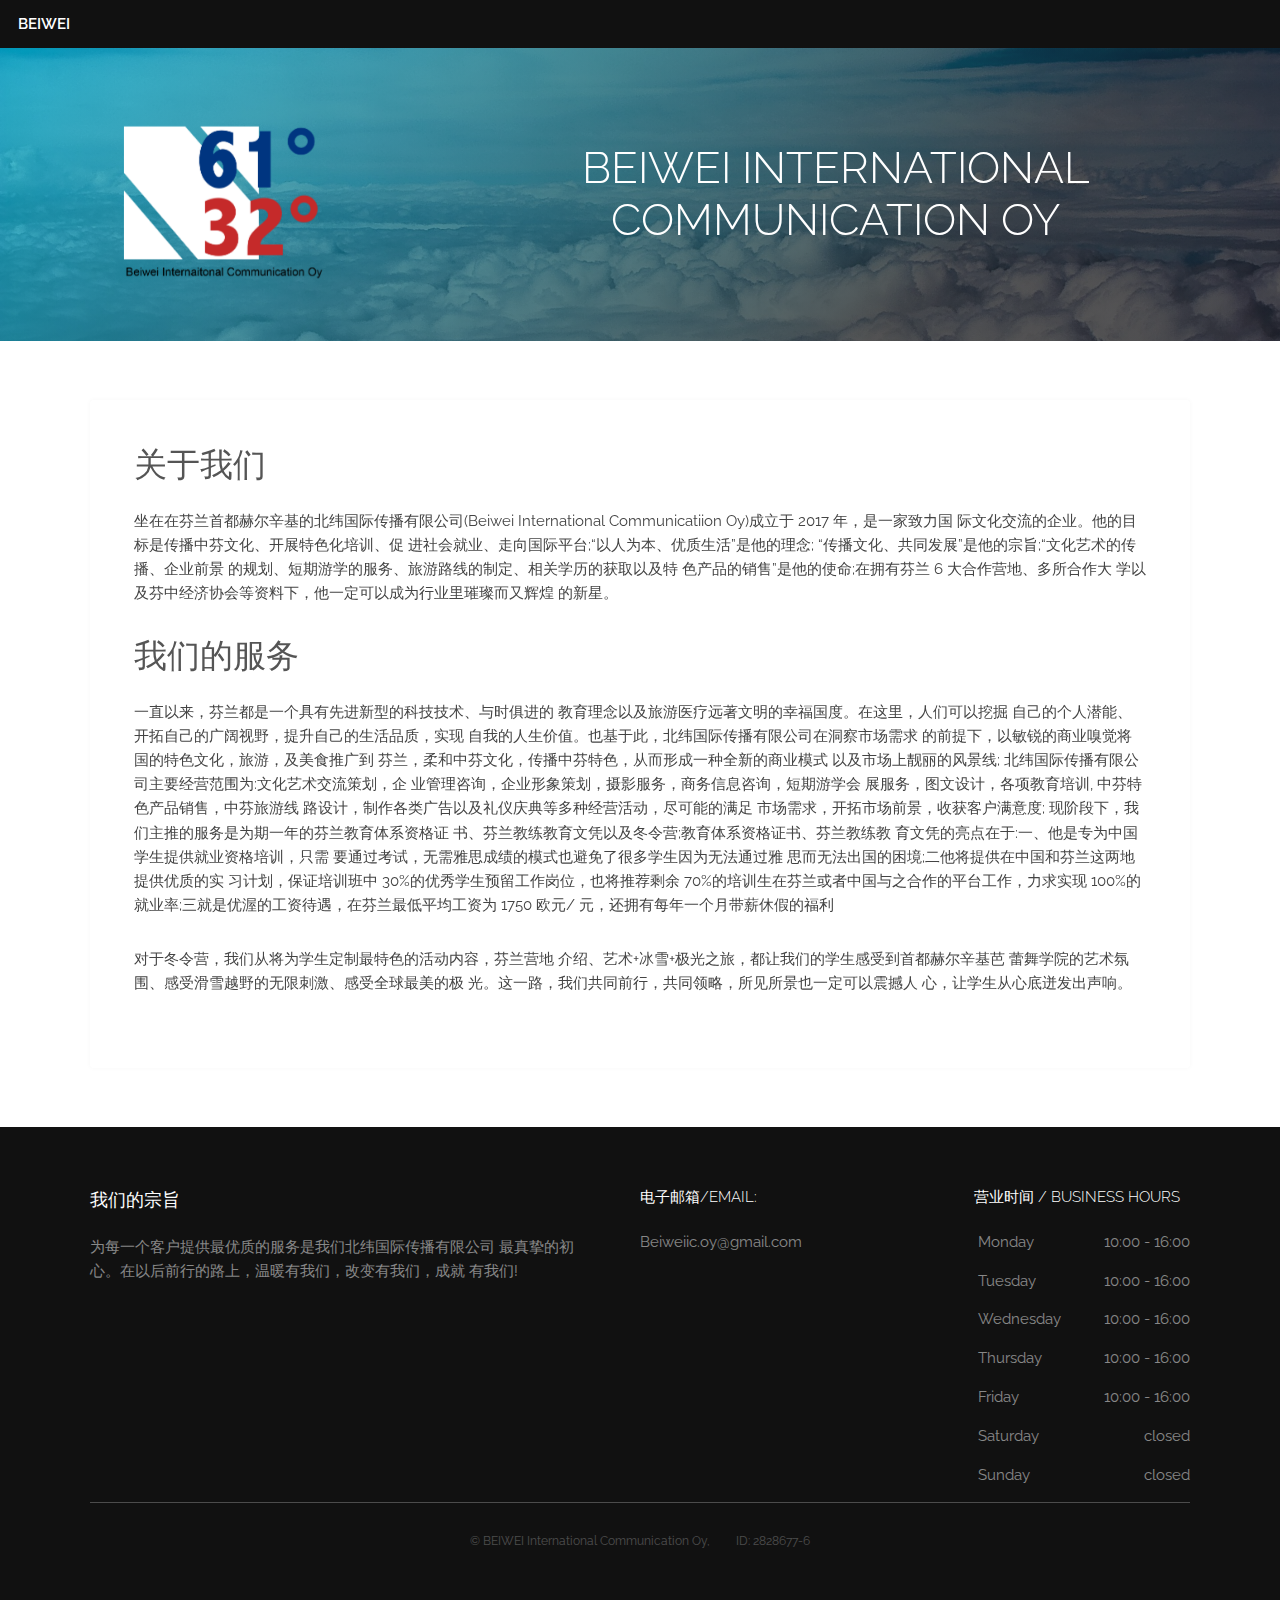
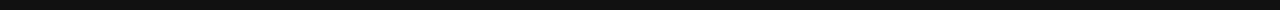
==== index.html @ da02346a "removing trash 2" ====
<!DOCTYPE HTML>
<html>

<head>
	
	<title>BEIWEI</title>
	<meta charset="utf-8" />
	<meta name="viewport" content="width=device-width, initial-scale=1, user-scalable=no" />
	<meta name="description" content="" />
	<meta name="keywords" content="" />
	<link rel="stylesheet" href="assets/css/main.css" />
	<link rel="icon" href="images/logo.ico">
</head>

<body class="is-preload">

	<!-- Header -->
	<header id="header">
		<a class="logo" href="index.html">BEIWEI<nav>
				<!--<a href="#menu">Menu</a>					IF YOU EVER NEED A MENU JUST UNCOMMENT THIS LINE		-->
			</nav>
	</header>

	<!-- Nav -->
	<nav id="menu">
		<ul class="links">
			<li><a href="index.html">Home</a></li>
		</ul>
	</nav>

	<!-- Heading -->
	<div id="heading">
		<img id ="logo" src="images/logo.png" alt="">
		<h1>BEIWEI International Communication Oy</h1>
	</div>

	<!-- Main -->
	<section id="main" class="wrapper">
		<div class="inner">
			<div class="content">
				<header>
					<h2>关于我们</h2>
				</header>
				<p>坐在在芬兰首都赫尔辛基的北纬国际传播有限公司(Beiwei International Communicatiion Oy)成立于 2017 年，是一家致力国
					际文化交流的企业。他的目标是传播中芬文化、开展特色化培训、促 进社会就业、走向国际平台;“以人为本、优质生活”是他的理念; “传播文化、共同发展”是他的宗旨;“文化艺术的传播、企业前景
					的规划、短期游学的服务、旅游路线的制定、相关学历的获取以及特 色产品的销售”是他的使命;在拥有芬兰 6 大合作营地、多所合作大 学以及芬中经济协会等资料下，他一定可以成为行业里璀璨而又辉煌 的新星。
				</p>
				<header>
					<h2>我们的服务</h2>
				</header>
				<p>一直以来，芬兰都是一个具有先进新型的科技技术、与时俱进的 教育理念以及旅游医疗远著文明的幸福国度。在这里，人们可以挖掘 自己的个人潜能、开拓自己的广阔视野，提升自己的生活品质，实现
					自我的人生价值。也基于此，北纬国际传播有限公司在洞察市场需求 的前提下，以敏锐的商业嗅觉将国的特色文化，旅游，及美食推广到 芬兰，柔和中芬文化，传播中芬特色，从而形成一种全新的商业模式
					以及市场上靓丽的风景线;
					北纬国际传播有限公司主要经营范围为:文化艺术交流策划，企 业管理咨询，企业形象策划，摄影服务，商务信息咨询，短期游学会 展服务，图文设计，各项教育培训, 中芬特色产品销售，中芬旅游线
					路设计，制作各类广告以及礼仪庆典等多种经营活动，尽可能的满足 市场需求，开拓市场前景，收获客户满意度; 现阶段下，我们主推的服务是为期一年的芬兰教育体系资格证
					书、芬兰教练教育文凭以及冬令营;教育体系资格证书、芬兰教练教 育文凭的亮点在于:一、他是专为中国学生提供就业资格培训，只需 要通过考试，无需雅思成绩的模式也避免了很多学生因为无法通过雅
					思而无法出国的困境;二他将提供在中国和芬兰这两地提供优质的实 习计划，保证培训班中 30%的优秀学生预留工作岗位，也将推荐剩余 70%的培训生在芬兰或者中国与之合作的平台工作，力求实现 100%的
					就业率;三就是优渥的工资待遇，在芬兰最低平均工资为 1750 欧元/ 元，还拥有每年一个月带薪休假的福利</p>
				<p>对于冬令营，我们从将为学生定制最特色的活动内容，芬兰营地 介绍、艺术+冰雪+极光之旅，都让我们的学生感受到首都赫尔辛基芭 蕾舞学院的艺术氛围、感受滑雪越野的无限刺激、感受全球最美的极
					光。这一路，我们共同前行，共同领略，所见所景也一定可以震撼人 心，让学生从心底迸发出声响。</p>
			</div>
		</div>
	</section>

	<!-- Footer -->
	<footer id="footer">
		<div class="inner">
			<div class="content">
				<section>
					<h3>我们的宗旨</h3>
					<p>为每一个客户提供最优质的服务是我们北纬国际传播有限公司 最真挚的初心。在以后前行的路上，温暖有我们，改变有我们，成就 有我们!</p>
				</section>
				<section>
					<h4>电子邮箱/Email:</h4>
					<ul class="alt">
						<li><a href="mailto:Beiweiic.oy@gmail.com">Beiweiic.oy@gmail.com</a></li>
					</ul>
				</section>
				<section>
					<h4>营业时间 / Business hours</h4>
					<ul class="plain oh">
						<li><p class="oh">Monday  <span class="spannerino">10:00 - 16:00</span></p></li>
						<li><p class="oh">Tuesday <span class="spannerino">10:00 - 16:00</span></p></li>
						<li><p class="oh">Wednesday  <span class="spannerino">10:00 - 16:00</span></p></li>
						<li><p class="oh">Thursday  <span class="spannerino">10:00 - 16:00</span></p></li>
						<li><p class="oh">Friday  <span class="spannerino">10:00 - 16:00</span></p></li>
						<li><p class="oh">Saturday  <span class="spannerino">closed</span></p></li>
						<li><p class="oh">Sunday <span class="spannerino">closed</span></p></li>
					</ul>
				</section>
			</div>
			<div class="copyright">
				&copy; BEIWEI International Communication Oy, <span id="firm_id">ID: <a target="blank" href="https://tietopalvelu.ytj.fi/yritystiedot.aspx?yavain=2680077&tarkiste=06270AD4D674F9BA384127BEFBB8C7D7F8C81015">2828677-6</a></span>
			</div>
		</div>
	</footer>

	<!-- Scripts -->
	<script src="assets/js/jquery.min.js"></script>
	<script src="assets/js/browser.min.js"></script>
	<script src="assets/js/breakpoints.min.js"></script>
	<script src="assets/js/util.js"></script>
	<script src="assets/js/main.js"></script>

</body>

</html>
---- assets/css/main.css ----
@import url(font-awesome.min.css);
@import url("https://fonts.googleapis.com/css?family=Raleway:200,300,400,500,600");

/* Basic */
@-ms-viewport {
  width: device-width;
}

body {
  -ms-overflow-style: scrollbar;
}

@media screen and (max-width: 480px) {

  html,
  body {
    min-width: 320px;
  }
}

html {
  box-sizing: border-box;
}

*,
*:before,
*:after {
  box-sizing: inherit;
}

body {
  background: #ffffff;
}

body.is-preload *,
body.is-preload *:before,
body.is-preload *:after {
  -moz-animation: none !important;
  -webkit-animation: none !important;
  -ms-animation: none !important;
  animation: none !important;
  -moz-transition: none !important;
  -webkit-transition: none !important;
  -ms-transition: none !important;
  transition: none !important;
}

html,
body,
div,
span,
applet,
object,
iframe,
h1,
h2,
h3,
h4,
h5,
h6,
p,
blockquote,
pre,
a,
abbr,
acronym,
address,
big,
cite,
code,
del,
dfn,
em,
img,
ins,
kbd,
q,
s,
samp,
small,
strike,
strong,
sub,
sup,
tt,
var,
b,
u,
i,
center,
dl,
dt,
dd,
ol,
ul,
li,
fieldset,
form,
label,
legend,
table,
caption,
tbody,
tfoot,
thead,
tr,
th,
td,
article,
aside,
canvas,
details,
embed,
figure,
figcaption,
footer,
header,
hgroup,
menu,
nav,
output,
ruby,
section,
summary,
time,
mark,
audio,
video {
  margin: 0;
  padding: 0;
  border: 0;
  font-size: 100%;
  font: inherit;
  vertical-align: baseline;
}

article,
aside,
details,
figcaption,
figure,
footer,
header,
hgroup,
menu,
nav,
section {
  display: block;
}

body {
  line-height: 1;
}

ol,
ul {
  list-style: none;
}

blockquote,
q {
  quotes: none;
}

blockquote:before,
blockquote:after,
q:before,
q:after {
  content: '';
  content: none;
}

table {
  border-collapse: collapse;
  border-spacing: 0;
}

body {
  -webkit-text-size-adjust: none;
}

mark {
  background-color: transparent;
  color: inherit;
}

input::-moz-focus-inner {
  border: 0;
  padding: 0;
}

input,
select,
textarea {
  -moz-appearance: none;
  -webkit-appearance: none;
  -ms-appearance: none;
  appearance: none;
}

/* Typography */
html {
  font-size: 13pt;
}

@media screen and (max-width: 1680px) {
  html {
    font-size: 11pt;
  }
}

@media screen and (max-width: 980px) {
  html {
    font-size: 12pt;
  }
}

@media screen and (max-width: 480px) {
  html {
    font-size: 11pt;
  }
}

body {
  background-color: #ffffff;
  color: #444444;
}

body,
input,
select,
textarea {
  font-family: "Raleway", Arial, Helvetica, sans-serif;
  font-weight: 400;
  font-size: 1rem;
  line-height: 1.65;
}

a {
  -moz-transition: color 0.2s ease-in-out;
  -webkit-transition: color 0.2s ease-in-out;
  -ms-transition: color 0.2s ease-in-out;
  transition: color 0.2s ease-in-out;
  text-decoration: underline;
}

a:hover {
  text-decoration: none;
}

strong,
b {
  font-weight: 600;
}

em,
i {
  font-style: italic;
}

p {
  margin: 0 0 2rem 0;
}

header.special {
  text-align: center;
  margin-bottom: 4rem;
}

header.special p {
  max-width: 75%;
  margin-left: auto;
  margin-right: auto;
}

h1,
h2,
h3,
h4,
h5,
h6 {
  font-weight: 300;
  line-height: 1.5;
  text-transform: uppercase;
  margin: 0 0 1.5rem 0;
}

h1 a,
h2 a,
h3 a,
h4 a,
h5 a,
h6 a {
  color: inherit;
  text-decoration: none;
}

h1 {
  font-size: 3rem;
  line-height: 1.2;
}

h2 {
  font-size: 2.25rem;
  line-height: 1.3;
}

h3 {
  font-size: 1.25rem;
}

h4 {
  font-size: 1rem;
}

h5 {
  font-size: 0.9rem;
}

h6 {
  font-size: 0.7rem;
}

@media screen and (max-width: 736px) {
  h1 {
    font-size: 2.75rem;
    line-height: 1.3;
  }

  h2 {
    font-size: 1.75rem;
    line-height: 1.5;
  }

  h3 {
    font-size: 1.25rem;
  }
}

sub {
  font-size: 0.8rem;
  position: relative;
  top: 0.5rem;
}

sup {
  font-size: 0.8rem;
  position: relative;
  top: -0.5rem;
}

blockquote {
  border-left: solid 0.5rem;
  font-style: italic;
  margin: 0 0 2rem 0;
  padding: 1rem 0 1rem 2rem;
}

code {
  border-radius: 4px;
  border: solid 1px;
  font-family: "Courier New", monospace;
  font-size: 0.9rem;
  margin: 0 0.25rem;
  padding: 0.25rem 0.65rem;
}

pre {
  -webkit-overflow-scrolling: touch;
  font-family: "Courier New", monospace;
  font-size: 0.9rem;
  margin: 0 0 2rem 0;
}

pre code {
  display: block;
  line-height: 1.75;
  padding: 1rem 1.5rem;
  overflow-x: auto;
}

hr {
  border: 0;
  border-bottom: solid 1px;
  margin: 2rem 0;
}

hr.major {
  margin: 4rem 0;
}

input,
select,
textarea {
  color: #555555;
}

a {
  color: #ce1b28;
}

strong,
b {
  color: #555555;
}

h1,
h2,
h3,
h4,
h5,
h6 {
  color: #555555;
}

blockquote {
  border-left-color: rgba(0, 0, 0, 0.25);
}

code {
  background: rgba(0, 0, 0, 0.075);
  border-color: rgba(0, 0, 0, 0.25);
}

hr {
  border-bottom-color: rgba(0, 0, 0, 0.25);
}

/* Inner */
.inner {
  margin: 0 auto;
  width: 75rem;
  max-width: calc(100% - 6rem);
}

@media screen and (max-width: 480px) {
  .inner {
    max-width: calc(100% - 3rem);
  }
}

/* Button */
input[type="submit"],
input[type="reset"],
input[type="button"],
button,
.button {
  -moz-appearance: none;
  -webkit-appearance: none;
  -ms-appearance: none;
  appearance: none;
  -moz-transition: background-color 0.2s ease-in-out, box-shadow 0.2s ease-in-out, color 0.2s ease-in-out;
  -webkit-transition: background-color 0.2s ease-in-out, box-shadow 0.2s ease-in-out, color 0.2s ease-in-out;
  -ms-transition: background-color 0.2s ease-in-out, box-shadow 0.2s ease-in-out, color 0.2s ease-in-out;
  transition: background-color 0.2s ease-in-out, box-shadow 0.2s ease-in-out, color 0.2s ease-in-out;
  border: 0;
  border-radius: 4px;
  cursor: pointer;
  display: inline-block;
  font-weight: 600;
  height: 3.25rem;
  line-height: 3.25rem;
  padding: 0 1.75rem;
  text-align: center;
  text-decoration: none;
  white-space: nowrap;
}

input[type="submit"].small,
input[type="reset"].small,
input[type="button"].small,
button.small,
.button.small {
  font-size: 0.8rem;
  height: 2.4375rem;
  line-height: 2.4375rem;
  padding: 0 1.25rem;
}

input[type="submit"].large,
input[type="reset"].large,
input[type="button"].large,
button.large,
.button.large {
  font-size: 1.35rem;
  height: 4.0625rem;
  line-height: 4.0625rem;
  padding: 0 2rem;
}

input[type="submit"].wide,
input[type="reset"].wide,
input[type="button"].wide,
button.wide,
.button.wide {
  min-width: 13rem;
}

input[type="submit"].icon:before,
input[type="reset"].icon:before,
input[type="button"].icon:before,
button.icon:before,
.button.icon:before {
  margin-right: 0.5rem;
}

input[type="submit"].fit,
input[type="reset"].fit,
input[type="button"].fit,
button.fit,
.button.fit {
  width: 100%;
}

input[type="submit"].disabled,
input[type="submit"]:disabled,
input[type="reset"].disabled,
input[type="reset"]:disabled,
input[type="button"].disabled,
input[type="button"]:disabled,
button.disabled,
button:disabled,
.button.disabled,
.button:disabled {
  pointer-events: none;
  opacity: 0.25;
}

input[type="submit"],
input[type="reset"],
input[type="button"],
button,
.button {
  background-color: transparent;
  box-shadow: inset 0 0 0 1px #555555;
  color: #555555 !important;
}

input[type="submit"]:hover,
input[type="reset"]:hover,
input[type="button"]:hover,
button:hover,
.button:hover {
  box-shadow: inset 0 0 0 1px #ce1b28;
  color: #ce1b28 !important;
}

input[type="submit"]:hover:active,
input[type="reset"]:hover:active,
input[type="button"]:hover:active,
button:hover:active,
.button:hover:active {
  background-color: rgba(206, 27, 40, 0.25);
}

input[type="submit"].primary,
input[type="reset"].primary,
input[type="button"].primary,
button.primary,
.button.primary {
  box-shadow: none;
  background-color: #ce1b28;
  color: #ffffff !important;
}

input[type="submit"].primary:hover,
input[type="reset"].primary:hover,
input[type="button"].primary:hover,
button.primary:hover,
.button.primary:hover {
  background-color: #e2212f;
  box-shadow: none;
}

input[type="submit"].primary:hover:active,
input[type="reset"].primary:hover:active,
input[type="button"].primary:hover:active,
button.primary:hover:active,
.button.primary:hover:active {
  background-color: #b71824;
}

/* Form */
form {
  margin: 0 0 2rem 0;
}

input[type="text"],
input[type="password"],
input[type="email"],
input[type="tel"],
input[type="search"],
input[type="url"],
select,
textarea {
  -moz-appearance: none;
  -webkit-appearance: none;
  -ms-appearance: none;
  appearance: none;
  border-radius: 4px;
  border: none;
  border: solid 1px;
  color: inherit;
  display: block;
  outline: 0;
  padding: 0 1rem;
  text-decoration: none;
  width: 100%;
}

input[type="text"]:invalid,
input[type="password"]:invalid,
input[type="email"]:invalid,
input[type="tel"]:invalid,
input[type="search"]:invalid,
input[type="url"]:invalid,
select:invalid,
textarea:invalid {
  box-shadow: none;
}

label {
  display: block;
  font-size: 1rem;
  font-weight: 600;
  margin: 0 0 1rem 0;
}

input[type="text"],
input[type="password"],
input[type="email"],
input[type="tel"],
input[type="search"],
input[type="url"] {
  height: 3.25rem;
}

select {
  background-size: 1.25rem;
  background-repeat: no-repeat;
  background-position: calc(100% - 1rem) center;
  height: 3.25rem;
  padding-right: 3.25rem;
  text-overflow: ellipsis;
}

select:focus::-ms-value {
  background-color: transparent;
}

select::-ms-expand {
  display: none;
}

textarea {
  padding: 0.75rem 1rem;
}

input[type="checkbox"],
input[type="radio"] {
  -moz-appearance: none;
  -webkit-appearance: none;
  -ms-appearance: none;
  appearance: none;
  display: block;
  float: left;
  margin-right: -2rem;
  opacity: 0;
  width: 1rem;
  z-index: -1;
}

input[type="checkbox"]+label,
input[type="radio"]+label {
  text-decoration: none;
  cursor: pointer;
  display: inline-block;
  font-size: 1rem;
  font-weight: 400;
  padding-left: 2.825rem;
  padding-right: 0.875rem;
  position: relative;
}

input[type="checkbox"]+label:before,
input[type="radio"]+label:before {
  -moz-osx-font-smoothing: grayscale;
  -webkit-font-smoothing: antialiased;
  font-family: FontAwesome;
  font-style: normal;
  font-weight: normal;
  text-transform: none !important;
}

input[type="checkbox"]+label:before,
input[type="radio"]+label:before {
  border-radius: 4px;
  border: solid 1px;
  content: '';
  display: inline-block;
  height: 1.95rem;
  left: 0;
  line-height: 1.86875rem;
  position: absolute;
  text-align: center;
  top: -0.1625rem;
  width: 1.95rem;
}

input[type="checkbox"]:checked+label:before,
input[type="radio"]:checked+label:before {
  content: '\f00c';
}

input[type="checkbox"]+label:before {
  border-radius: 4px;
}

input[type="radio"]+label:before {
  border-radius: 100%;
}

::-webkit-input-placeholder {
  opacity: 1.0;
}

:-moz-placeholder {
  opacity: 1.0;
}

::-moz-placeholder {
  opacity: 1.0;
}

:-ms-input-placeholder {
  opacity: 1.0;
}

label {
  color: #555555;
}

input[type="text"],
input[type="password"],
input[type="email"],
input[type="tel"],
input[type="search"],
input[type="url"],
select,
textarea {
  background-color: rgba(0, 0, 0, 0.075);
  border-color: rgba(0, 0, 0, 0.25);
}

input[type="text"]:focus,
input[type="password"]:focus,
input[type="email"]:focus,
input[type="tel"]:focus,
input[type="search"]:focus,
input[type="url"]:focus,
select:focus,
textarea:focus {
  border-color: #ce1b28;
  box-shadow: 0 0 0 1px #ce1b28;
}

select {
  background-image: url("data:image/svg+xml;charset=utf8,%3Csvg xmlns='http://www.w3.org/2000/svg' width='40' height='40' preserveAspectRatio='none' viewBox='0 0 40 40'%3E%3Cpath d='M9.4,12.3l10.4,10.4l10.4-10.4c0.2-0.2,0.5-0.4,0.9-0.4c0.3,0,0.6,0.1,0.9,0.4l3.3,3.3c0.2,0.2,0.4,0.5,0.4,0.9 c0,0.4-0.1,0.6-0.4,0.9L20.7,31.9c-0.2,0.2-0.5,0.4-0.9,0.4c-0.3,0-0.6-0.1-0.9-0.4L4.3,17.3c-0.2-0.2-0.4-0.5-0.4-0.9 c0-0.4,0.1-0.6,0.4-0.9l3.3-3.3c0.2-0.2,0.5-0.4,0.9-0.4S9.1,12.1,9.4,12.3z' fill='rgba(0, 0, 0, 0.25)' /%3E%3C/svg%3E");
}

select option {
  color: #444444;
  background-color: #ffffff;
}

input[type="checkbox"]+label,
input[type="radio"]+label {
  color: #444444;
}

input[type="checkbox"]+label:before,
input[type="radio"]+label:before {
  background: rgba(0, 0, 0, 0.075);
  border-color: rgba(0, 0, 0, 0.25);
}

input[type="checkbox"]:checked+label:before,
input[type="radio"]:checked+label:before {
  background-color: #ce1b28;
  border-color: #ce1b28;
  color: #ffffff;
}

input[type="checkbox"]:focus+label:before,
input[type="radio"]:focus+label:before {
  border-color: #ce1b28;
  box-shadow: 0 0 0 1px #ce1b28;
}

::-webkit-input-placeholder {
  color: #bbbbbb !important;
}

:-moz-placeholder {
  color: #bbbbbb !important;
}

::-moz-placeholder {
  color: #bbbbbb !important;
}

:-ms-input-placeholder {
  color: #bbbbbb !important;
}

/* List */
ol {
  list-style: decimal;
  margin: 0 0 2rem 0;
  padding-left: 1.25rem;
}

ol li {
  padding-left: 0.25rem;
}

ul {
  list-style: disc;
  margin: 0 0 2rem 0;
  padding-left: 1rem;
}

ul li {
  padding-left: 0.325rem;
}

ul.plain {
  list-style: none;
  padding-left: 0;
}

ul.plain li {
  margin-bottom: 1rem;
}

ul.plain li .icon {
  border-radius: 4px;
  color: #ffffff;
  display: inline-block;
  margin-right: 1rem;
  text-align: center;
  width: 2rem;
  height: 2rem;
  line-height: 2rem;
  background: rgba(0, 0, 0, 0.5);
}

ul.alt {
  list-style: none;
  padding-left: 0;
}

ul.alt li {
  border-top: solid 1px;
  padding: 0.75rem 0;
}

ul.alt li:first-child {
  border-top: 0;
  padding-top: 0;
}

ul.alt li:last-child {
  padding-bottom: 0;
}

dl {
  margin: 0 0 2rem 0;
}

dl dt {
  display: block;
  font-weight: 600;
  margin: 0 0 1rem 0;
}

dl dd {
  margin-left: 1.5rem;
}

ul.alt li {
  border-top-color: rgba(0, 0, 0, 0.25);
}

/* Table */
.table-wrapper {
  -webkit-overflow-scrolling: touch;
  overflow-x: auto;
}

table {
  margin: 0 0 2rem 0;
  width: 100%;
}

table tbody tr {
  border: solid 1px;
  border-left: 0;
  border-right: 0;
}

table td {
  padding: 0.75rem 0.75rem;
}

table th {
  font-size: 0.9rem;
  font-weight: 600;
  padding: 0 0.75rem 0.75rem 0.75rem;
  text-align: left;
}

table thead {
  border-bottom: solid 2px;
}

table tfoot {
  border-top: solid 2px;
}

table.alt {
  border-collapse: separate;
}

table.alt tbody tr td {
  border: solid 1px;
  border-left-width: 0;
  border-top-width: 0;
}

table.alt tbody tr td:first-child {
  border-left-width: 1px;
}

table.alt tbody tr:first-child td {
  border-top-width: 1px;
}

table.alt thead {
  border-bottom: 0;
}

table.alt tfoot {
  border-top: 0;
}

table tbody tr {
  border-color: rgba(0, 0, 0, 0.25);
}

table tbody tr:nth-child(2n + 1) {
  background-color: rgba(0, 0, 0, 0.075);
}

table th {
  color: #555555;
}

table thead {
  border-bottom-color: rgba(0, 0, 0, 0.25);
}

table tfoot {
  border-top-color: rgba(0, 0, 0, 0.25);
}

table.alt tbody tr td {
  border-color: rgba(0, 0, 0, 0.25);
}

/* Highlights */
.highlights {
  width: 100%;
  margin: 2.5rem 0;
  display: -moz-flex;
  display: -webkit-flex;
  display: -ms-flex;
  display: flex;
  -moz-flex-wrap: wrap;
  -webkit-flex-wrap: wrap;
  -ms-flex-wrap: wrap;
  flex-wrap: wrap;
  -moz-align-items: -moz-stretch;
  -webkit-align-items: -webkit-stretch;
  -ms-align-items: -ms-stretch;
  align-items: stretch;
}

.highlights>* {
  -moz-flex-shrink: 1;
  -webkit-flex-shrink: 1;
  -ms-flex-shrink: 1;
  flex-shrink: 1;
  -moz-flex-grow: 0;
  -webkit-flex-grow: 0;
  -ms-flex-grow: 0;
  flex-grow: 0;
}

.highlights>* {
  width: 33.3333333333%;
}

.highlights>* {
  padding: 1.5rem;
  width: calc(33.3333333333% + 1rem);
}

.highlights> :nth-child(-n + 3) {
  padding-top: 0;
}

.highlights> :nth-last-child(-n + 3) {
  padding-bottom: 0;
}

.highlights> :nth-child(3n + 1) {
  padding-left: 0;
}

.highlights> :nth-child(3n) {
  padding-right: 0;
}

.highlights> :nth-child(3n + 1),
.highlights> :nth-child(3n) {
  width: calc(33.3333333333% + -0.5rem);
}

.highlights .content {
  border-radius: 4px;
  height: 100%;
  padding: 3rem;
  text-align: center;
}

.highlights .content .icon {
  font-size: 5rem;
}

.highlights>div> :last-child {
  margin-bottom: 0;
}

@media screen and (max-width: 980px) {
  .highlights>* {
    width: 50%;
  }

  .highlights>* {
    padding: 1rem;
    width: calc(33.3333333333% + 0.6666666667rem);
  }

  .highlights> :nth-child(-n + 3) {
    padding-top: 1rem;
  }

  .highlights> :nth-last-child(-n + 3) {
    padding-bottom: 1rem;
  }

  .highlights> :nth-child(3n + 1) {
    padding-left: 1rem;
  }

  .highlights> :nth-child(3n) {
    padding-right: 1rem;
  }

  .highlights> :nth-child(3n + 1),
  .highlights> :nth-child(3n) {
    padding: 1rem;
    width: calc(50% + 1rem);
  }

  .highlights>* {
    padding: 1rem;
    width: calc(50% + 1rem);
  }

  .highlights> :nth-child(-n + 2) {
    padding-top: 0;
  }

  .highlights> :nth-last-child(-n + 2) {
    padding-bottom: 0;
  }

  .highlights> :nth-child(2n + 1) {
    padding-left: 0;
  }

  .highlights> :nth-child(2n) {
    padding-right: 0;
  }

  .highlights> :nth-child(2n + 1),
  .highlights> :nth-child(2n) {
    width: calc(50% + 0rem);
  }

  .highlights .content {
    padding: 2rem;
  }
}

@media screen and (max-width: 736px) {
  .highlights>* {
    width: 100%;
  }

  .highlights>* {
    padding: 1rem;
    width: calc(33.3333333333% + 0.6666666667rem);
  }

  .highlights> :nth-child(-n + 3) {
    padding-top: 1rem;
  }

  .highlights> :nth-last-child(-n + 3) {
    padding-bottom: 1rem;
  }

  .highlights> :nth-child(3n + 1) {
    padding-left: 1rem;
  }

  .highlights> :nth-child(3n) {
    padding-right: 1rem;
  }

  .highlights> :nth-child(3n + 1),
  .highlights> :nth-child(3n) {
    padding: 1rem;
    width: calc(100% + 2rem);
  }

  .highlights>* {
    padding: 1rem;
    width: calc(50% + 1rem);
  }

  .highlights> :nth-child(-n + 2) {
    padding-top: 1rem;
  }

  .highlights> :nth-last-child(-n + 2) {
    padding-bottom: 1rem;
  }

  .highlights> :nth-child(2n + 1) {
    padding-left: 1rem;
  }

  .highlights> :nth-child(2n) {
    padding-right: 1rem;
  }

  .highlights> :nth-child(2n + 1),
  .highlights> :nth-child(2n) {
    padding: 1rem;
    width: calc(100% + 2rem);
  }

  .highlights>* {
    padding: 1rem;
    width: calc(100% + 2rem);
  }

  .highlights> :nth-child(-n + 1) {
    padding-top: 0;
  }

  .highlights> :nth-last-child(-n + 1) {
    padding-bottom: 0;
  }

  .highlights> :nth-child(1n + 1) {
    padding-left: 0;
  }

  .highlights> :nth-child(1n) {
    padding-right: 0;
  }

  .highlights> :nth-child(1n + 1),
  .highlights> :nth-child(1n) {
    width: calc(100% + 1rem);
  }
}

.highlights .content {
  background: #ffffff;
  box-shadow: 0px 0px 4px 1px rgba(0, 0, 0, 0.025);
}

/* Testimonials */
.testimonials {
  margin: 2.5rem 0;
  width: 100%;
  display: -moz-flex;
  display: -webkit-flex;
  display: -ms-flex;
  display: flex;
  -moz-flex-wrap: wrap;
  -webkit-flex-wrap: wrap;
  -ms-flex-wrap: wrap;
  flex-wrap: wrap;
  -moz-align-items: -moz-stretch;
  -webkit-align-items: -webkit-stretch;
  -ms-align-items: -ms-stretch;
  align-items: stretch;
}

.testimonials>* {
  -moz-flex-shrink: 1;
  -webkit-flex-shrink: 1;
  -ms-flex-shrink: 1;
  flex-shrink: 1;
  -moz-flex-grow: 0;
  -webkit-flex-grow: 0;
  -ms-flex-grow: 0;
  flex-grow: 0;
}

.testimonials>* {
  width: 33.3333333333%;
}

.testimonials>* {
  padding: 1.5rem;
  width: calc(33.3333333333% + 1rem);
}

.testimonials> :nth-child(-n + 3) {
  padding-top: 0;
}

.testimonials> :nth-last-child(-n + 3) {
  padding-bottom: 0;
}

.testimonials> :nth-child(3n + 1) {
  padding-left: 0;
}

.testimonials> :nth-child(3n) {
  padding-right: 0;
}

.testimonials> :nth-child(3n + 1),
.testimonials> :nth-child(3n) {
  width: calc(33.3333333333% + -0.5rem);
}

.testimonials .content {
  border-radius: 4px;
  height: 100%;
  padding: 3rem;
}

.testimonials .content .author {
  display: -moz-flex;
  display: -webkit-flex;
  display: -ms-flex;
  display: flex;
  -moz-align-items: center;
  -webkit-align-items: center;
  -ms-align-items: center;
  align-items: center;
}

.testimonials .content .author blockquote {
  margin: 0;
}

.testimonials .content .author .image {
  margin-right: 2rem;
  width: 20%;
}

.testimonials .content .author .image img {
  border-radius: 100%;
  max-width: 100%;
}

.testimonials .content .credit {
  font-size: 0.75rem;
}

.testimonials .content p:last-child {
  margin: 0;
}

.testimonials>div> :last-child {
  margin-bottom: 0;
}

@media screen and (max-width: 980px) {
  .testimonials>* {
    width: 50%;
  }

  .testimonials>* {
    padding: 1rem;
    width: calc(33.3333333333% + 0.6666666667rem);
  }

  .testimonials> :nth-child(-n + 3) {
    padding-top: 1rem;
  }

  .testimonials> :nth-last-child(-n + 3) {
    padding-bottom: 1rem;
  }

  .testimonials> :nth-child(3n + 1) {
    padding-left: 1rem;
  }

  .testimonials> :nth-child(3n) {
    padding-right: 1rem;
  }

  .testimonials> :nth-child(3n + 1),
  .testimonials> :nth-child(3n) {
    padding: 1rem;
    width: calc(50% + 1rem);
  }

  .testimonials>* {
    padding: 1rem;
    width: calc(50% + 1rem);
  }

  .testimonials> :nth-child(-n + 2) {
    padding-top: 0;
  }

  .testimonials> :nth-last-child(-n + 2) {
    padding-bottom: 0;
  }

  .testimonials> :nth-child(2n + 1) {
    padding-left: 0;
  }

  .testimonials> :nth-child(2n) {
    padding-right: 0;
  }

  .testimonials> :nth-child(2n + 1),
  .testimonials> :nth-child(2n) {
    width: calc(50% + 0rem);
  }

  .testimonials .content {
    padding: 2rem;
  }
}

@media screen and (max-width: 736px) {
  .testimonials>* {
    width: 100%;
  }

  .testimonials>* {
    padding: 1rem;
    width: calc(33.3333333333% + 0.6666666667rem);
  }

  .testimonials> :nth-child(-n + 3) {
    padding-top: 1rem;
  }

  .testimonials> :nth-last-child(-n + 3) {
    padding-bottom: 1rem;
  }

  .testimonials> :nth-child(3n + 1) {
    padding-left: 1rem;
  }

  .testimonials> :nth-child(3n) {
    padding-right: 1rem;
  }

  .testimonials> :nth-child(3n + 1),
  .testimonials> :nth-child(3n) {
    padding: 1rem;
    width: calc(100% + 2rem);
  }

  .testimonials>* {
    padding: 1rem;
    width: calc(50% + 1rem);
  }

  .testimonials> :nth-child(-n + 2) {
    padding-top: 1rem;
  }

  .testimonials> :nth-last-child(-n + 2) {
    padding-bottom: 1rem;
  }

  .testimonials> :nth-child(2n + 1) {
    padding-left: 1rem;
  }

  .testimonials> :nth-child(2n) {
    padding-right: 1rem;
  }

  .testimonials> :nth-child(2n + 1),
  .testimonials> :nth-child(2n) {
    padding: 1rem;
    width: calc(100% + 2rem);
  }

  .testimonials>* {
    padding: 1rem;
    width: calc(100% + 2rem);
  }

  .testimonials> :nth-child(-n + 1) {
    padding-top: 0;
  }

  .testimonials> :nth-last-child(-n + 1) {
    padding-bottom: 0;
  }

  .testimonials> :nth-child(1n + 1) {
    padding-left: 0;
  }

  .testimonials> :nth-child(1n) {
    padding-right: 0;
  }

  .testimonials> :nth-child(1n + 1),
  .testimonials> :nth-child(1n) {
    width: calc(100% + 1rem);
  }
}

.testimonials .content {
  background: #ffffff;
  box-shadow: 0px 0px 4px 1px rgba(0, 0, 0, 0.025);
}

.testimonials .content .credit strong {
  color: #ce1b28;
}

/* Actions */
ul.actions {
  display: -moz-flex;
  display: -webkit-flex;
  display: -ms-flex;
  display: flex;
  cursor: default;
  list-style: none;
  margin-left: -1rem;
  padding-left: 0;
}

ul.actions li {
  padding: 0 0 0 1rem;
  vertical-align: middle;
}

ul.actions.special {
  -moz-justify-content: center;
  -webkit-justify-content: center;
  -ms-justify-content: center;
  justify-content: center;
  width: calc(100% + 1rem);
}

ul.actions.stacked {
  -moz-flex-direction: column;
  -webkit-flex-direction: column;
  -ms-flex-direction: column;
  flex-direction: column;
  margin-left: 0;
}

ul.actions.stacked li {
  padding: 1.3rem 0 0 0;
}

ul.actions.stacked li:first-child {
  padding-top: 0;
}

ul.actions.fit {
  width: calc(100% + 1rem);
}

ul.actions.fit li {
  -moz-flex-grow: 1;
  -webkit-flex-grow: 1;
  -ms-flex-grow: 1;
  flex-grow: 1;
  -moz-flex-shrink: 1;
  -webkit-flex-shrink: 1;
  -ms-flex-shrink: 1;
  flex-shrink: 1;
  width: 100%;
}

ul.actions.fit li>* {
  width: 100%;
}

ul.actions.fit.stacked {
  width: 100%;
}

@media screen and (max-width: 480px) {
  ul.actions:not(.fixed) {
    -moz-flex-direction: column;
    -webkit-flex-direction: column;
    -ms-flex-direction: column;
    flex-direction: column;
    margin-left: 0;
    width: 100% !important;
  }

  ul.actions:not(.fixed) li {
    -moz-flex-grow: 1;
    -webkit-flex-grow: 1;
    -ms-flex-grow: 1;
    flex-grow: 1;
    -moz-flex-shrink: 1;
    -webkit-flex-shrink: 1;
    -ms-flex-shrink: 1;
    flex-shrink: 1;
    padding: 1rem 0 0 0;
    text-align: center;
    width: 100%;
  }

  ul.actions:not(.fixed) li>* {
    width: 100%;
  }

  ul.actions:not(.fixed) li:first-child {
    padding-top: 0;
  }

  ul.actions:not(.fixed) li input[type="submit"],
  ul.actions:not(.fixed) li input[type="reset"],
  ul.actions:not(.fixed) li input[type="button"],
  ul.actions:not(.fixed) li button,
  ul.actions:not(.fixed) li .button {
    width: 100%;
  }

  ul.actions:not(.fixed) li input[type="submit"].icon:before,
  ul.actions:not(.fixed) li input[type="reset"].icon:before,
  ul.actions:not(.fixed) li input[type="button"].icon:before,
  ul.actions:not(.fixed) li button.icon:before,
  ul.actions:not(.fixed) li .button.icon:before {
    margin-left: -0.5rem;
  }
}

/* Grid */
.row {
  display: flex;
  flex-wrap: wrap;
  box-sizing: border-box;
}

.row>* {
  box-sizing: border-box;
}

.row.gtr-uniform>*> :last-child {
  margin-bottom: 0;
}

.row>.imp {
  order: -1;
}

.row>.col-1 {
  width: 8.3333333333%;
}

.row>.off-1 {
  margin-left: 8.3333333333%;
}

.row>.col-2 {
  width: 16.6666666667%;
}

.row>.off-2 {
  margin-left: 16.6666666667%;
}

.row>.col-3 {
  width: 25%;
}

.row>.off-3 {
  margin-left: 25%;
}

.row>.col-4 {
  width: 33.3333333333%;
}

.row>.off-4 {
  margin-left: 33.3333333333%;
}

.row>.col-5 {
  width: 41.6666666667%;
}

.row>.off-5 {
  margin-left: 41.6666666667%;
}

.row>.col-6 {
  width: 50%;
}

.row>.off-6 {
  margin-left: 50%;
}

.row>.col-7 {
  width: 58.3333333333%;
}

.row>.off-7 {
  margin-left: 58.3333333333%;
}

.row>.col-8 {
  width: 66.6666666667%;
}

.row>.off-8 {
  margin-left: 66.6666666667%;
}

.row>.col-9 {
  width: 75%;
}

.row>.off-9 {
  margin-left: 75%;
}

.row>.col-10 {
  width: 83.3333333333%;
}

.row>.off-10 {
  margin-left: 83.3333333333%;
}

.row>.col-11 {
  width: 91.6666666667%;
}

.row>.off-11 {
  margin-left: 91.6666666667%;
}

.row>.col-12 {
  width: 100%;
}

.row>.off-12 {
  margin-left: 100%;
}

.row.gtr-0 {
  margin-top: 0;
  margin-left: 0rem;
}

.row.gtr-0>* {
  padding: 0 0 0 0rem;
}

.row.gtr-0.gtr-uniform {
  margin-top: 0rem;
}

.row.gtr-0.gtr-uniform>* {
  padding-top: 0rem;
}

.row.gtr-25 {
  margin-top: 0;
  margin-left: -0.75rem;
}

.row.gtr-25>* {
  padding: 0 0 0 0.75rem;
}

.row.gtr-25.gtr-uniform {
  margin-top: -0.75rem;
}

.row.gtr-25.gtr-uniform>* {
  padding-top: 0.75rem;
}

.row.gtr-50 {
  margin-top: 0;
  margin-left: -1.5rem;
}

.row.gtr-50>* {
  padding: 0 0 0 1.5rem;
}

.row.gtr-50.gtr-uniform {
  margin-top: -1.5rem;
}

.row.gtr-50.gtr-uniform>* {
  padding-top: 1.5rem;
}

.row {
  margin-top: 0;
  margin-left: -3rem;
}

.row>* {
  padding: 0 0 0 3rem;
}

.row.gtr-uniform {
  margin-top: -3rem;
}

.row.gtr-uniform>* {
  padding-top: 3rem;
}

.row.gtr-150 {
  margin-top: 0;
  margin-left: -4.5rem;
}

.row.gtr-150>* {
  padding: 0 0 0 4.5rem;
}

.row.gtr-150.gtr-uniform {
  margin-top: -4.5rem;
}

.row.gtr-150.gtr-uniform>* {
  padding-top: 4.5rem;
}

.row.gtr-200 {
  margin-top: 0;
  margin-left: -6rem;
}

.row.gtr-200>* {
  padding: 0 0 0 6rem;
}

.row.gtr-200.gtr-uniform {
  margin-top: -6rem;
}

.row.gtr-200.gtr-uniform>* {
  padding-top: 6rem;
}

@media screen and (max-width: 1680px) {
  .row {
    display: flex;
    flex-wrap: wrap;
    box-sizing: border-box;
  }

  .row>* {
    box-sizing: border-box;
  }

  .row.gtr-uniform>*> :last-child {
    margin-bottom: 0;
  }

  .row>.imp-xlarge {
    order: -1;
  }

  .row>.col-1-xlarge {
    width: 8.3333333333%;
  }

  .row>.off-1-xlarge {
    margin-left: 8.3333333333%;
  }

  .row>.col-2-xlarge {
    width: 16.6666666667%;
  }

  .row>.off-2-xlarge {
    margin-left: 16.6666666667%;
  }

  .row>.col-3-xlarge {
    width: 25%;
  }

  .row>.off-3-xlarge {
    margin-left: 25%;
  }

  .row>.col-4-xlarge {
    width: 33.3333333333%;
  }

  .row>.off-4-xlarge {
    margin-left: 33.3333333333%;
  }

  .row>.col-5-xlarge {
    width: 41.6666666667%;
  }

  .row>.off-5-xlarge {
    margin-left: 41.6666666667%;
  }

  .row>.col-6-xlarge {
    width: 50%;
  }

  .row>.off-6-xlarge {
    margin-left: 50%;
  }

  .row>.col-7-xlarge {
    width: 58.3333333333%;
  }

  .row>.off-7-xlarge {
    margin-left: 58.3333333333%;
  }

  .row>.col-8-xlarge {
    width: 66.6666666667%;
  }

  .row>.off-8-xlarge {
    margin-left: 66.6666666667%;
  }

  .row>.col-9-xlarge {
    width: 75%;
  }

  .row>.off-9-xlarge {
    margin-left: 75%;
  }

  .row>.col-10-xlarge {
    width: 83.3333333333%;
  }

  .row>.off-10-xlarge {
    margin-left: 83.3333333333%;
  }

  .row>.col-11-xlarge {
    width: 91.6666666667%;
  }

  .row>.off-11-xlarge {
    margin-left: 91.6666666667%;
  }

  .row>.col-12-xlarge {
    width: 100%;
  }

  .row>.off-12-xlarge {
    margin-left: 100%;
  }

  .row.gtr-0 {
    margin-top: 0;
    margin-left: 0rem;
  }

  .row.gtr-0>* {
    padding: 0 0 0 0rem;
  }

  .row.gtr-0.gtr-uniform {
    margin-top: 0rem;
  }

  .row.gtr-0.gtr-uniform>* {
    padding-top: 0rem;
  }

  .row.gtr-25 {
    margin-top: 0;
    margin-left: -0.75rem;
  }

  .row.gtr-25>* {
    padding: 0 0 0 0.75rem;
  }

  .row.gtr-25.gtr-uniform {
    margin-top: -0.75rem;
  }

  .row.gtr-25.gtr-uniform>* {
    padding-top: 0.75rem;
  }

  .row.gtr-50 {
    margin-top: 0;
    margin-left: -1.5rem;
  }

  .row.gtr-50>* {
    padding: 0 0 0 1.5rem;
  }

  .row.gtr-50.gtr-uniform {
    margin-top: -1.5rem;
  }

  .row.gtr-50.gtr-uniform>* {
    padding-top: 1.5rem;
  }

  .row {
    margin-top: 0;
    margin-left: -3rem;
  }

  .row>* {
    padding: 0 0 0 3rem;
  }

  .row.gtr-uniform {
    margin-top: -3rem;
  }

  .row.gtr-uniform>* {
    padding-top: 3rem;
  }

  .row.gtr-150 {
    margin-top: 0;
    margin-left: -4.5rem;
  }

  .row.gtr-150>* {
    padding: 0 0 0 4.5rem;
  }

  .row.gtr-150.gtr-uniform {
    margin-top: -4.5rem;
  }

  .row.gtr-150.gtr-uniform>* {
    padding-top: 4.5rem;
  }

  .row.gtr-200 {
    margin-top: 0;
    margin-left: -6rem;
  }

  .row.gtr-200>* {
    padding: 0 0 0 6rem;
  }

  .row.gtr-200.gtr-uniform {
    margin-top: -6rem;
  }

  .row.gtr-200.gtr-uniform>* {
    padding-top: 6rem;
  }
}

@media screen and (max-width: 1280px) {
  .row {
    display: flex;
    flex-wrap: wrap;
    box-sizing: border-box;
  }

  .row>* {
    box-sizing: border-box;
  }

  .row.gtr-uniform>*> :last-child {
    margin-bottom: 0;
  }

  .row>.imp-large {
    order: -1;
  }

  .row>.col-1-large {
    width: 8.3333333333%;
  }

  .row>.off-1-large {
    margin-left: 8.3333333333%;
  }

  .row>.col-2-large {
    width: 16.6666666667%;
  }

  .row>.off-2-large {
    margin-left: 16.6666666667%;
  }

  .row>.col-3-large {
    width: 25%;
  }

  .row>.off-3-large {
    margin-left: 25%;
  }

  .row>.col-4-large {
    width: 33.3333333333%;
  }

  .row>.off-4-large {
    margin-left: 33.3333333333%;
  }

  .row>.col-5-large {
    width: 41.6666666667%;
  }

  .row>.off-5-large {
    margin-left: 41.6666666667%;
  }

  .row>.col-6-large {
    width: 50%;
  }

  .row>.off-6-large {
    margin-left: 50%;
  }

  .row>.col-7-large {
    width: 58.3333333333%;
  }

  .row>.off-7-large {
    margin-left: 58.3333333333%;
  }

  .row>.col-8-large {
    width: 66.6666666667%;
  }

  .row>.off-8-large {
    margin-left: 66.6666666667%;
  }

  .row>.col-9-large {
    width: 75%;
  }

  .row>.off-9-large {
    margin-left: 75%;
  }

  .row>.col-10-large {
    width: 83.3333333333%;
  }

  .row>.off-10-large {
    margin-left: 83.3333333333%;
  }

  .row>.col-11-large {
    width: 91.6666666667%;
  }

  .row>.off-11-large {
    margin-left: 91.6666666667%;
  }

  .row>.col-12-large {
    width: 100%;
  }

  .row>.off-12-large {
    margin-left: 100%;
  }

  .row.gtr-0 {
    margin-top: 0;
    margin-left: 0rem;
  }

  .row.gtr-0>* {
    padding: 0 0 0 0rem;
  }

  .row.gtr-0.gtr-uniform {
    margin-top: 0rem;
  }

  .row.gtr-0.gtr-uniform>* {
    padding-top: 0rem;
  }

  .row.gtr-25 {
    margin-top: 0;
    margin-left: -0.375rem;
  }

  .row.gtr-25>* {
    padding: 0 0 0 0.375rem;
  }

  .row.gtr-25.gtr-uniform {
    margin-top: -0.375rem;
  }

  .row.gtr-25.gtr-uniform>* {
    padding-top: 0.375rem;
  }

  .row.gtr-50 {
    margin-top: 0;
    margin-left: -0.75rem;
  }

  .row.gtr-50>* {
    padding: 0 0 0 0.75rem;
  }

  .row.gtr-50.gtr-uniform {
    margin-top: -0.75rem;
  }

  .row.gtr-50.gtr-uniform>* {
    padding-top: 0.75rem;
  }

  .row {
    margin-top: 0;
    margin-left: -1.5rem;
  }

  .row>* {
    padding: 0 0 0 1.5rem;
  }

  .row.gtr-uniform {
    margin-top: -1.5rem;
  }

  .row.gtr-uniform>* {
    padding-top: 1.5rem;
  }

  .row.gtr-150 {
    margin-top: 0;
    margin-left: -2.25rem;
  }

  .row.gtr-150>* {
    padding: 0 0 0 2.25rem;
  }

  .row.gtr-150.gtr-uniform {
    margin-top: -2.25rem;
  }

  .row.gtr-150.gtr-uniform>* {
    padding-top: 2.25rem;
  }

  .row.gtr-200 {
    margin-top: 0;
    margin-left: -3rem;
  }

  .row.gtr-200>* {
    padding: 0 0 0 3rem;
  }

  .row.gtr-200.gtr-uniform {
    margin-top: -3rem;
  }

  .row.gtr-200.gtr-uniform>* {
    padding-top: 3rem;
  }
}

@media screen and (max-width: 980px) {
  .row {
    display: flex;
    flex-wrap: wrap;
    box-sizing: border-box;
  }

  .row>* {
    box-sizing: border-box;
  }

  .row.gtr-uniform>*> :last-child {
    margin-bottom: 0;
  }

  .row>.imp-medium {
    order: -1;
  }

  .row>.col-1-medium {
    width: 8.3333333333%;
  }

  .row>.off-1-medium {
    margin-left: 8.3333333333%;
  }

  .row>.col-2-medium {
    width: 16.6666666667%;
  }

  .row>.off-2-medium {
    margin-left: 16.6666666667%;
  }

  .row>.col-3-medium {
    width: 25%;
  }

  .row>.off-3-medium {
    margin-left: 25%;
  }

  .row>.col-4-medium {
    width: 33.3333333333%;
  }

  .row>.off-4-medium {
    margin-left: 33.3333333333%;
  }

  .row>.col-5-medium {
    width: 41.6666666667%;
  }

  .row>.off-5-medium {
    margin-left: 41.6666666667%;
  }

  .row>.col-6-medium {
    width: 50%;
  }

  .row>.off-6-medium {
    margin-left: 50%;
  }

  .row>.col-7-medium {
    width: 58.3333333333%;
  }

  .row>.off-7-medium {
    margin-left: 58.3333333333%;
  }

  .row>.col-8-medium {
    width: 66.6666666667%;
  }

  .row>.off-8-medium {
    margin-left: 66.6666666667%;
  }

  .row>.col-9-medium {
    width: 75%;
  }

  .row>.off-9-medium {
    margin-left: 75%;
  }

  .row>.col-10-medium {
    width: 83.3333333333%;
  }

  .row>.off-10-medium {
    margin-left: 83.3333333333%;
  }

  .row>.col-11-medium {
    width: 91.6666666667%;
  }

  .row>.off-11-medium {
    margin-left: 91.6666666667%;
  }

  .row>.col-12-medium {
    width: 100%;
  }

  .row>.off-12-medium {
    margin-left: 100%;
  }

  .row.gtr-0 {
    margin-top: 0;
    margin-left: 0rem;
  }

  .row.gtr-0>* {
    padding: 0 0 0 0rem;
  }

  .row.gtr-0.gtr-uniform {
    margin-top: 0rem;
  }

  .row.gtr-0.gtr-uniform>* {
    padding-top: 0rem;
  }

  .row.gtr-25 {
    margin-top: 0;
    margin-left: -0.375rem;
  }

  .row.gtr-25>* {
    padding: 0 0 0 0.375rem;
  }

  .row.gtr-25.gtr-uniform {
    margin-top: -0.375rem;
  }

  .row.gtr-25.gtr-uniform>* {
    padding-top: 0.375rem;
  }

  .row.gtr-50 {
    margin-top: 0;
    margin-left: -0.75rem;
  }

  .row.gtr-50>* {
    padding: 0 0 0 0.75rem;
  }

  .row.gtr-50.gtr-uniform {
    margin-top: -0.75rem;
  }

  .row.gtr-50.gtr-uniform>* {
    padding-top: 0.75rem;
  }

  .row {
    margin-top: 0;
    margin-left: -1.5rem;
  }

  .row>* {
    padding: 0 0 0 1.5rem;
  }

  .row.gtr-uniform {
    margin-top: -1.5rem;
  }

  .row.gtr-uniform>* {
    padding-top: 1.5rem;
  }

  .row.gtr-150 {
    margin-top: 0;
    margin-left: -2.25rem;
  }

  .row.gtr-150>* {
    padding: 0 0 0 2.25rem;
  }

  .row.gtr-150.gtr-uniform {
    margin-top: -2.25rem;
  }

  .row.gtr-150.gtr-uniform>* {
    padding-top: 2.25rem;
  }

  .row.gtr-200 {
    margin-top: 0;
    margin-left: -3rem;
  }

  .row.gtr-200>* {
    padding: 0 0 0 3rem;
  }

  .row.gtr-200.gtr-uniform {
    margin-top: -3rem;
  }

  .row.gtr-200.gtr-uniform>* {
    padding-top: 3rem;
  }
}

@media screen and (max-width: 736px) {
  .row {
    display: flex;
    flex-wrap: wrap;
    box-sizing: border-box;
  }

  .row>* {
    box-sizing: border-box;
  }

  .row.gtr-uniform>*> :last-child {
    margin-bottom: 0;
  }

  .row>.imp-small {
    order: -1;
  }

  .row>.col-1-small {
    width: 8.3333333333%;
  }

  .row>.off-1-small {
    margin-left: 8.3333333333%;
  }

  .row>.col-2-small {
    width: 16.6666666667%;
  }

  .row>.off-2-small {
    margin-left: 16.6666666667%;
  }

  .row>.col-3-small {
    width: 25%;
  }

  .row>.off-3-small {
    margin-left: 25%;
  }

  .row>.col-4-small {
    width: 33.3333333333%;
  }

  .row>.off-4-small {
    margin-left: 33.3333333333%;
  }

  .row>.col-5-small {
    width: 41.6666666667%;
  }

  .row>.off-5-small {
    margin-left: 41.6666666667%;
  }

  .row>.col-6-small {
    width: 50%;
  }

  .row>.off-6-small {
    margin-left: 50%;
  }

  .row>.col-7-small {
    width: 58.3333333333%;
  }

  .row>.off-7-small {
    margin-left: 58.3333333333%;
  }

  .row>.col-8-small {
    width: 66.6666666667%;
  }

  .row>.off-8-small {
    margin-left: 66.6666666667%;
  }

  .row>.col-9-small {
    width: 75%;
  }

  .row>.off-9-small {
    margin-left: 75%;
  }

  .row>.col-10-small {
    width: 83.3333333333%;
  }

  .row>.off-10-small {
    margin-left: 83.3333333333%;
  }

  .row>.col-11-small {
    width: 91.6666666667%;
  }

  .row>.off-11-small {
    margin-left: 91.6666666667%;
  }

  .row>.col-12-small {
    width: 100%;
  }

  .row>.off-12-small {
    margin-left: 100%;
  }

  .row.gtr-0 {
    margin-top: 0;
    margin-left: 0rem;
  }

  .row.gtr-0>* {
    padding: 0 0 0 0rem;
  }

  .row.gtr-0.gtr-uniform {
    margin-top: 0rem;
  }

  .row.gtr-0.gtr-uniform>* {
    padding-top: 0rem;
  }

  .row.gtr-25 {
    margin-top: 0;
    margin-left: -0.3125rem;
  }

  .row.gtr-25>* {
    padding: 0 0 0 0.3125rem;
  }

  .row.gtr-25.gtr-uniform {
    margin-top: -0.3125rem;
  }

  .row.gtr-25.gtr-uniform>* {
    padding-top: 0.3125rem;
  }

  .row.gtr-50 {
    margin-top: 0;
    margin-left: -0.625rem;
  }

  .row.gtr-50>* {
    padding: 0 0 0 0.625rem;
  }

  .row.gtr-50.gtr-uniform {
    margin-top: -0.625rem;
  }

  .row.gtr-50.gtr-uniform>* {
    padding-top: 0.625rem;
  }

  .row {
    margin-top: 0;
    margin-left: -1.25rem;
  }

  .row>* {
    padding: 0 0 0 1.25rem;
  }

  .row.gtr-uniform {
    margin-top: -1.25rem;
  }

  .row.gtr-uniform>* {
    padding-top: 1.25rem;
  }

  .row.gtr-150 {
    margin-top: 0;
    margin-left: -1.875rem;
  }

  .row.gtr-150>* {
    padding: 0 0 0 1.875rem;
  }

  .row.gtr-150.gtr-uniform {
    margin-top: -1.875rem;
  }

  .row.gtr-150.gtr-uniform>* {
    padding-top: 1.875rem;
  }

  .row.gtr-200 {
    margin-top: 0;
    margin-left: -2.5rem;
  }

  .row.gtr-200>* {
    padding: 0 0 0 2.5rem;
  }

  .row.gtr-200.gtr-uniform {
    margin-top: -2.5rem;
  }

  .row.gtr-200.gtr-uniform>* {
    padding-top: 2.5rem;
  }
}

@media screen and (max-width: 480px) {
  .row {
    display: flex;
    flex-wrap: wrap;
    box-sizing: border-box;
  }

  .row>* {
    box-sizing: border-box;
  }

  .row.gtr-uniform>*> :last-child {
    margin-bottom: 0;
  }

  .row>.imp-xsmall {
    order: -1;
  }

  .row>.col-1-xsmall {
    width: 8.3333333333%;
  }

  .row>.off-1-xsmall {
    margin-left: 8.3333333333%;
  }

  .row>.col-2-xsmall {
    width: 16.6666666667%;
  }

  .row>.off-2-xsmall {
    margin-left: 16.6666666667%;
  }

  .row>.col-3-xsmall {
    width: 25%;
  }

  .row>.off-3-xsmall {
    margin-left: 25%;
  }

  .row>.col-4-xsmall {
    width: 33.3333333333%;
  }

  .row>.off-4-xsmall {
    margin-left: 33.3333333333%;
  }

  .row>.col-5-xsmall {
    width: 41.6666666667%;
  }

  .row>.off-5-xsmall {
    margin-left: 41.6666666667%;
  }

  .row>.col-6-xsmall {
    width: 50%;
  }

  .row>.off-6-xsmall {
    margin-left: 50%;
  }

  .row>.col-7-xsmall {
    width: 58.3333333333%;
  }

  .row>.off-7-xsmall {
    margin-left: 58.3333333333%;
  }

  .row>.col-8-xsmall {
    width: 66.6666666667%;
  }

  .row>.off-8-xsmall {
    margin-left: 66.6666666667%;
  }

  .row>.col-9-xsmall {
    width: 75%;
  }

  .row>.off-9-xsmall {
    margin-left: 75%;
  }

  .row>.col-10-xsmall {
    width: 83.3333333333%;
  }

  .row>.off-10-xsmall {
    margin-left: 83.3333333333%;
  }

  .row>.col-11-xsmall {
    width: 91.6666666667%;
  }

  .row>.off-11-xsmall {
    margin-left: 91.6666666667%;
  }

  .row>.col-12-xsmall {
    width: 100%;
  }

  .row>.off-12-xsmall {
    margin-left: 100%;
  }

  .row.gtr-0 {
    margin-top: 0;
    margin-left: 0rem;
  }

  .row.gtr-0>* {
    padding: 0 0 0 0rem;
  }

  .row.gtr-0.gtr-uniform {
    margin-top: 0rem;
  }

  .row.gtr-0.gtr-uniform>* {
    padding-top: 0rem;
  }

  .row.gtr-25 {
    margin-top: 0;
    margin-left: -0.3125rem;
  }

  .row.gtr-25>* {
    padding: 0 0 0 0.3125rem;
  }

  .row.gtr-25.gtr-uniform {
    margin-top: -0.3125rem;
  }

  .row.gtr-25.gtr-uniform>* {
    padding-top: 0.3125rem;
  }

  .row.gtr-50 {
    margin-top: 0;
    margin-left: -0.625rem;
  }

  .row.gtr-50>* {
    padding: 0 0 0 0.625rem;
  }

  .row.gtr-50.gtr-uniform {
    margin-top: -0.625rem;
  }

  .row.gtr-50.gtr-uniform>* {
    padding-top: 0.625rem;
  }

  .row {
    margin-top: 0;
    margin-left: -1.25rem;
  }

  .row>* {
    padding: 0 0 0 1.25rem;
  }

  .row.gtr-uniform {
    margin-top: -1.25rem;
  }

  .row.gtr-uniform>* {
    padding-top: 1.25rem;
  }

  .row.gtr-150 {
    margin-top: 0;
    margin-left: -1.875rem;
  }

  .row.gtr-150>* {
    padding: 0 0 0 1.875rem;
  }

  .row.gtr-150.gtr-uniform {
    margin-top: -1.875rem;
  }

  .row.gtr-150.gtr-uniform>* {
    padding-top: 1.875rem;
  }

  .row.gtr-200 {
    margin-top: 0;
    margin-left: -2.5rem;
  }

  .row.gtr-200>* {
    padding: 0 0 0 2.5rem;
  }

  .row.gtr-200.gtr-uniform {
    margin-top: -2.5rem;
  }

  .row.gtr-200.gtr-uniform>* {
    padding-top: 2.5rem;
  }
}

/* Icon */
.icon {
  text-decoration: none;
  border-bottom: none;
  position: relative;
}

.icon:before {
  -moz-osx-font-smoothing: grayscale;
  -webkit-font-smoothing: antialiased;
  font-family: FontAwesome;
  font-style: normal;
  font-weight: normal;
  text-transform: none !important;
}

.icon>.label {
  display: none;
}

/* Icons */
ul.icons {
  cursor: default;
  list-style: none;
  padding-left: 0;
}

ul.icons li {
  display: inline-block;
  padding: 0 1rem 0 0;
}

ul.icons li:last-child {
  padding-right: 0;
}

ul.icons li .icon:before {
  font-size: 2rem;
}

/* Image */
.image {
  border-radius: 4px;
  border: 0;
  display: inline-block;
  position: relative;
}

.image img {
  border-radius: 4px;
  display: block;
}

.image.left,
.image.right {
  max-width: 40%;
}

.image.left img,
.image.right img {
  width: 100%;
}

.image.left {
  float: left;
  margin: 0 2rem 2rem 0;
  top: 0.25rem;
}

.image.right {
  float: right;
  margin: 0 0 2rem 2rem;
  top: 0.25rem;
}

.image.fit {
  display: block;
  margin: 0 0 2rem 0;
  width: 100%;
}

.image.fit img {
  width: 100%;
}

.image.main {
  display: block;
  margin: 0 0 3rem 0;
  width: 100%;
}

.image.main img {
  width: 100%;
}

/* Wrapper */
.wrapper {
  padding: 8rem 0 6rem 0;
  position: relative;
  z-index: 1;
}

@media screen and (max-width: 1280px) {
  .wrapper {
    padding: 4rem 0 2rem 0;
  }
}

@media screen and (max-width: 736px) {
  .wrapper {
    padding: 3rem 0 1rem 0;
  }
}

@media screen and (max-width: 480px) {
  .wrapper {
    padding: 2rem 0 0.1rem 0;
  }
}

/* Banner */
#banner {
  -ms-flex-align: center;
  -ms-flex-pack: center;
  background-color: #111111;
  color: rgba(255, 255, 255, 0.5);
  -moz-align-items: center;
  -webkit-align-items: center;
  -ms-align-items: center;
  align-items: center;
  display: -moz-flex;
  display: -webkit-flex;
  display: -ms-flex;
  display: flex;
  -moz-justify-content: center;
  -webkit-justify-content: center;
  -ms-justify-content: center;
  justify-content: center;
  background-image: url("../../images/banner.jpg");
  background-position: center;
  background-repeat: no-repeat;
  background-size: cover;
  border-top: 0;
  display: -ms-flexbox;
  height: 35rem !important;
  min-height: 35rem;
  overflow: hidden;
  position: relative;
  text-align: center;
  width: 100%;
}

#banner input,
#banner select,
#banner textarea {
  color: #ffffff;
}

#banner a {
  color: #ce1b28;
}

#banner strong,
#banner b {
  color: #ffffff;
}

#banner h1,
#banner h2,
#banner h3,
#banner h4,
#banner h5,
#banner h6 {
  color: #ffffff;
}

#banner blockquote {
  border-left-color: rgba(255, 255, 255, 0.25);
}

#banner code {
  background: rgba(255, 255, 255, 0.075);
  border-color: rgba(255, 255, 255, 0.25);
}

#banner hr {
  border-bottom-color: rgba(255, 255, 255, 0.25);
}

#banner input[type="submit"],
#banner input[type="reset"],
#banner input[type="button"],
#banner button,
#banner .button {
  background-color: transparent;
  box-shadow: inset 0 0 0 1px #ffffff;
  color: #ffffff !important;
}

#banner input[type="submit"]:hover,
#banner input[type="reset"]:hover,
#banner input[type="button"]:hover,
#banner button:hover,
#banner .button:hover {
  box-shadow: inset 0 0 0 1px #ce1b28;
  color: #ce1b28 !important;
}

#banner input[type="submit"]:hover:active,
#banner input[type="reset"]:hover:active,
#banner input[type="button"]:hover:active,
#banner button:hover:active,
#banner .button:hover:active {
  background-color: rgba(206, 27, 40, 0.25);
}

#banner input[type="submit"].primary,
#banner input[type="reset"].primary,
#banner input[type="button"].primary,
#banner button.primary,
#banner .button.primary {
  box-shadow: none;
  background-color: #ce1b28;
  color: #ffffff !important;
}

#banner input[type="submit"].primary:hover,
#banner input[type="reset"].primary:hover,
#banner input[type="button"].primary:hover,
#banner button.primary:hover,
#banner .button.primary:hover {
  background-color: #e2212f;
  box-shadow: none;
}

#banner input[type="submit"].primary:hover:active,
#banner input[type="reset"].primary:hover:active,
#banner input[type="button"].primary:hover:active,
#banner button.primary:hover:active,
#banner .button.primary:hover:active {
  background-color: #b71824;
}

#banner label {
  color: #ffffff;
}

#banner input[type="text"],
#banner input[type="password"],
#banner input[type="email"],
#banner input[type="tel"],
#banner input[type="search"],
#banner input[type="url"],
#banner select,
#banner textarea {
  background-color: rgba(255, 255, 255, 0.075);
  border-color: rgba(255, 255, 255, 0.25);
}

#banner input[type="text"]:focus,
#banner input[type="password"]:focus,
#banner input[type="email"]:focus,
#banner input[type="tel"]:focus,
#banner input[type="search"]:focus,
#banner input[type="url"]:focus,
#banner select:focus,
#banner textarea:focus {
  border-color: #ce1b28;
  box-shadow: 0 0 0 1px #ce1b28;
}

#banner select {
  background-image: url("data:image/svg+xml;charset=utf8,%3Csvg xmlns='http://www.w3.org/2000/svg' width='40' height='40' preserveAspectRatio='none' viewBox='0 0 40 40'%3E%3Cpath d='M9.4,12.3l10.4,10.4l10.4-10.4c0.2-0.2,0.5-0.4,0.9-0.4c0.3,0,0.6,0.1,0.9,0.4l3.3,3.3c0.2,0.2,0.4,0.5,0.4,0.9 c0,0.4-0.1,0.6-0.4,0.9L20.7,31.9c-0.2,0.2-0.5,0.4-0.9,0.4c-0.3,0-0.6-0.1-0.9-0.4L4.3,17.3c-0.2-0.2-0.4-0.5-0.4-0.9 c0-0.4,0.1-0.6,0.4-0.9l3.3-3.3c0.2-0.2,0.5-0.4,0.9-0.4S9.1,12.1,9.4,12.3z' fill='rgba(255, 255, 255, 0.25)' /%3E%3C/svg%3E");
}

#banner select option {
  color: rgba(255, 255, 255, 0.5);
  background-color: #111111;
}

#banner input[type="checkbox"]+label,
#banner input[type="radio"]+label {
  color: rgba(255, 255, 255, 0.5);
}

#banner input[type="checkbox"]+label:before,
#banner input[type="radio"]+label:before {
  background: rgba(255, 255, 255, 0.075);
  border-color: rgba(255, 255, 255, 0.25);
}

#banner input[type="checkbox"]:checked+label:before,
#banner input[type="radio"]:checked+label:before {
  background-color: #ce1b28;
  border-color: #ce1b28;
  color: #ffffff;
}

#banner input[type="checkbox"]:focus+label:before,
#banner input[type="radio"]:focus+label:before {
  border-color: #ce1b28;
  box-shadow: 0 0 0 1px #ce1b28;
}

#banner ::-webkit-input-placeholder {
  color: rgba(255, 255, 255, 0.4) !important;
}

#banner :-moz-placeholder {
  color: rgba(255, 255, 255, 0.4) !important;
}

#banner ::-moz-placeholder {
  color: rgba(255, 255, 255, 0.4) !important;
}

#banner :-ms-input-placeholder {
  color: rgba(255, 255, 255, 0.4) !important;
}

#banner ul.alt li {
  border-top-color: rgba(255, 255, 255, 0.25);
}

#banner table tbody tr {
  border-color: rgba(255, 255, 255, 0.25);
}

#banner table tbody tr:nth-child(2n + 1) {
  background-color: rgba(255, 255, 255, 0.075);
}

#banner table th {
  color: #ffffff;
}

#banner table thead {
  border-bottom-color: rgba(255, 255, 255, 0.25);
}

#banner table tfoot {
  border-top-color: rgba(255, 255, 255, 0.25);
}

#banner table.alt tbody tr td {
  border-color: rgba(255, 255, 255, 0.25);
}

#banner .highlights .content {
  background: #111111;
  box-shadow: 0px 0px 4px 1px rgba(255, 255, 255, 0.025);
}

#banner .testimonials .content {
  background: #111111;
  box-shadow: 0px 0px 4px 1px rgba(255, 255, 255, 0.025);
}

#banner .testimonials .content .credit strong {
  color: #ce1b28;
}

#banner>.inner {
  -moz-transform: scale(1.0);
  -webkit-transform: scale(1.0);
  -ms-transform: scale(1.0);
  transform: scale(1.0);
  -moz-transition: opacity 1s ease, -moz-transform 1s ease;
  -webkit-transition: opacity 1s ease, -webkit-transform 1s ease;
  -ms-transition: opacity 1s ease, -ms-transform 1s ease;
  transition: opacity 1s ease, transform 1s ease;
  opacity: 1;
  position: relative;
  z-index: 3;
}

#banner>.inner> :last-child {
  margin-bottom: 0;
}

#banner h1 {
  font-size: 4rem;
  margin-bottom: 1rem;
}

#banner p {
  font-size: 1.5rem;
}

#banner a {
  color: rgba(255, 255, 255, 0.5);
  text-decoration: none;
}

#banner a:hover {
  color: #ffffff;
}

#banner video {
  -moz-transform: translateX(50%) translateY(50%);
  -webkit-transform: translateX(50%) translateY(50%);
  -ms-transform: translateX(50%) translateY(50%);
  transform: translateX(50%) translateY(50%);
  bottom: 50%;
  height: auto;
  min-height: 100%;
  min-width: 100%;
  overflow: hidden;
  position: absolute;
  right: 50%;
  width: auto;
}

#banner:before {
  -moz-transition: opacity 3s ease;
  -webkit-transition: opacity 3s ease;
  -ms-transition: opacity 3s ease;
  transition: opacity 3s ease;
  -moz-transition-delay: 1.25s;
  -webkit-transition-delay: 1.25s;
  -ms-transition-delay: 1.25s;
  transition-delay: 1.25s;
  background: #111111;
  content: '';
  display: block;
  height: 100%;
  left: 0;
  opacity: 0.45;
  position: absolute;
  top: 0;
  width: 100%;
  z-index: 1;
}

#banner:after {
  background: linear-gradient(135deg, #ce1b28 0%, #111111 74%);
  content: ' ';
  display: block;
  height: 100%;
  left: 0;
  opacity: 0.6;
  position: absolute;
  top: 0;
  webkit-linear-gradientidth: 100%;
  width: 100%;
  z-index: 1;
}

#banner.small {
  height: 30vh !important;
  min-height: 30vh;
}

@media screen and (max-width: 1280px) {
  #banner video {
    display: none;
  }
}

@media screen and (max-width: 736px) {
  #banner {
    height: auto !important;
    min-height: 0;
    padding: 4rem 2rem 4rem 2rem;
  }

  #banner .inner {
    width: 100%;
  }

  #banner h1 {
    font-size: 1.75rem;
    margin-bottom: 0.5rem;
    padding-bottom: 0;
  }

  #banner p {
    font-size: 1.25rem;
  }

  #banner br {
    display: none;
  }

  #banner .button {
    width: 100%;
  }
}

@media screen and (max-width: 480px) {
  #banner p {
    font-size: 1rem;
  }
}

body.is-preload #banner .inner {
  -moz-transform: scale(0.99);
  -webkit-transform: scale(0.99);
  -ms-transform: scale(0.99);
  transform: scale(0.99);
  opacity: 0;
}

body.is-preload #banner:before {
  opacity: 1;
}

/* CTA */
#cta {
  background-color: #ce1b28;
  color: rgba(255, 255, 255, 0.75);
  background-attachment: fixed;
  background-image: linear-gradient(rgba(206, 27, 40, 0.25), rgba(206, 27, 40, 0.25)), url(../../images/cta01.jpg);
  background-position: bottom;
  background-repeat: no-repeat;
  background-size: cover;
  position: relative;
  text-align: center;
  z-index: 1;
}

#cta input,
#cta select,
#cta textarea {
  color: #ffffff;
}

#cta a {
  color: #ffffff;
}

#cta strong,
#cta b {
  color: #ffffff;
}

#cta h1,
#cta h2,
#cta h3,
#cta h4,
#cta h5,
#cta h6 {
  color: #ffffff;
}

#cta blockquote {
  border-left-color: rgba(255, 255, 255, 0.25);
}

#cta code {
  background: rgba(255, 255, 255, 0.075);
  border-color: rgba(255, 255, 255, 0.25);
}

#cta hr {
  border-bottom-color: rgba(255, 255, 255, 0.25);
}

#cta input[type="submit"],
#cta input[type="reset"],
#cta input[type="button"],
#cta button,
#cta .button {
  background-color: transparent;
  box-shadow: inset 0 0 0 1px #ffffff;
  color: #ffffff !important;
}

#cta input[type="submit"]:hover,
#cta input[type="reset"]:hover,
#cta input[type="button"]:hover,
#cta button:hover,
#cta .button:hover {
  background-color: rgba(255, 255, 255, 0.1);
}

#cta input[type="submit"]:hover:active,
#cta input[type="reset"]:hover:active,
#cta input[type="button"]:hover:active,
#cta button:hover:active,
#cta .button:hover:active {
  background-color: rgba(255, 255, 255, 0.25);
}

#cta input[type="submit"].primary,
#cta input[type="reset"].primary,
#cta input[type="button"].primary,
#cta button.primary,
#cta .button.primary {
  box-shadow: none;
  background-color: #ffffff;
  color: #ce1b28 !important;
}

#cta input[type="submit"].primary:hover,
#cta input[type="reset"].primary:hover,
#cta input[type="button"].primary:hover,
#cta button.primary:hover,
#cta .button.primary:hover {
  background-color: rgba(255, 255, 255, 0.875);
  box-shadow: none;
}

#cta input[type="submit"].primary:hover:active,
#cta input[type="reset"].primary:hover:active,
#cta input[type="button"].primary:hover:active,
#cta button.primary:hover:active,
#cta .button.primary:hover:active {
  background-color: rgba(255, 255, 255, 0.5);
}

#cta label {
  color: #ffffff;
}

#cta input[type="text"],
#cta input[type="password"],
#cta input[type="email"],
#cta input[type="tel"],
#cta input[type="search"],
#cta input[type="url"],
#cta select,
#cta textarea {
  background-color: rgba(255, 255, 255, 0.075);
  border-color: rgba(255, 255, 255, 0.25);
}

#cta input[type="text"]:focus,
#cta input[type="password"]:focus,
#cta input[type="email"]:focus,
#cta input[type="tel"]:focus,
#cta input[type="search"]:focus,
#cta input[type="url"]:focus,
#cta select:focus,
#cta textarea:focus {
  border-color: #ffffff;
  box-shadow: 0 0 0 1px #ffffff;
}

#cta select {
  background-image: url("data:image/svg+xml;charset=utf8,%3Csvg xmlns='http://www.w3.org/2000/svg' width='40' height='40' preserveAspectRatio='none' viewBox='0 0 40 40'%3E%3Cpath d='M9.4,12.3l10.4,10.4l10.4-10.4c0.2-0.2,0.5-0.4,0.9-0.4c0.3,0,0.6,0.1,0.9,0.4l3.3,3.3c0.2,0.2,0.4,0.5,0.4,0.9 c0,0.4-0.1,0.6-0.4,0.9L20.7,31.9c-0.2,0.2-0.5,0.4-0.9,0.4c-0.3,0-0.6-0.1-0.9-0.4L4.3,17.3c-0.2-0.2-0.4-0.5-0.4-0.9 c0-0.4,0.1-0.6,0.4-0.9l3.3-3.3c0.2-0.2,0.5-0.4,0.9-0.4S9.1,12.1,9.4,12.3z' fill='rgba(255, 255, 255, 0.25)' /%3E%3C/svg%3E");
}

#cta select option {
  color: rgba(255, 255, 255, 0.75);
  background-color: #ce1b28;
}

#cta input[type="checkbox"]+label,
#cta input[type="radio"]+label {
  color: rgba(255, 255, 255, 0.75);
}

#cta input[type="checkbox"]+label:before,
#cta input[type="radio"]+label:before {
  background: rgba(255, 255, 255, 0.075);
  border-color: rgba(255, 255, 255, 0.25);
}

#cta input[type="checkbox"]:checked+label:before,
#cta input[type="radio"]:checked+label:before {
  background-color: #ffffff;
  border-color: #ffffff;
  color: #ce1b28;
}

#cta input[type="checkbox"]:focus+label:before,
#cta input[type="radio"]:focus+label:before {
  border-color: #ffffff;
  box-shadow: 0 0 0 1px #ffffff;
}

#cta ::-webkit-input-placeholder {
  color: rgba(255, 255, 255, 0.4) !important;
}

#cta :-moz-placeholder {
  color: rgba(255, 255, 255, 0.4) !important;
}

#cta ::-moz-placeholder {
  color: rgba(255, 255, 255, 0.4) !important;
}

#cta :-ms-input-placeholder {
  color: rgba(255, 255, 255, 0.4) !important;
}

#cta ul.alt li {
  border-top-color: rgba(255, 255, 255, 0.25);
}

#cta table tbody tr {
  border-color: rgba(255, 255, 255, 0.25);
}

#cta table tbody tr:nth-child(2n + 1) {
  background-color: rgba(255, 255, 255, 0.075);
}

#cta table th {
  color: #ffffff;
}

#cta table thead {
  border-bottom-color: rgba(255, 255, 255, 0.25);
}

#cta table tfoot {
  border-top-color: rgba(255, 255, 255, 0.25);
}

#cta table.alt tbody tr td {
  border-color: rgba(255, 255, 255, 0.25);
}

#cta .highlights .content {
  background: #ce1b28;
  box-shadow: 0px 0px 4px 1px rgba(255, 255, 255, 0.025);
}

#cta .testimonials .content {
  background: #ce1b28;
  box-shadow: 0px 0px 4px 1px rgba(255, 255, 255, 0.025);
}

#cta .testimonials .content .credit strong {
  color: #ce1b28;
}

#cta .inner {
  position: relative;
  z-index: 3;
}

@media screen and (max-width: 980px) {
  #cta {
    background-attachment: scroll;
  }
}

/* Footer */
#footer {
  background-color: #111111;
  color: rgba(255, 255, 255, 0.5);
  padding: 8rem 0 6rem 0;
}

#footer input,
#footer select,
#footer textarea {
  color: #ffffff;
}

#footer a {
  color: #ce1b28;
}

#footer strong,
#footer b {
  color: #ffffff;
}

#footer h1,
#footer h2,
#footer h3,
#footer h4,
#footer h5,
#footer h6 {
  color: #ffffff;
}

#footer blockquote {
  border-left-color: rgba(255, 255, 255, 0.25);
}

#footer code {
  background: rgba(255, 255, 255, 0.075);
  border-color: rgba(255, 255, 255, 0.25);
}

#footer hr {
  border-bottom-color: rgba(255, 255, 255, 0.25);
}

#footer input[type="submit"],
#footer input[type="reset"],
#footer input[type="button"],
#footer button,
#footer .button {
  background-color: transparent;
  box-shadow: inset 0 0 0 1px #ffffff;
  color: #ffffff !important;
}

#footer input[type="submit"]:hover,
#footer input[type="reset"]:hover,
#footer input[type="button"]:hover,
#footer button:hover,
#footer .button:hover {
  box-shadow: inset 0 0 0 1px #ce1b28;
  color: #ce1b28 !important;
}

#footer input[type="submit"]:hover:active,
#footer input[type="reset"]:hover:active,
#footer input[type="button"]:hover:active,
#footer button:hover:active,
#footer .button:hover:active {
  background-color: rgba(206, 27, 40, 0.25);
}

#footer input[type="submit"].primary,
#footer input[type="reset"].primary,
#footer input[type="button"].primary,
#footer button.primary,
#footer .button.primary {
  box-shadow: none;
  background-color: #ce1b28;
  color: #ffffff !important;
}

#footer input[type="submit"].primary:hover,
#footer input[type="reset"].primary:hover,
#footer input[type="button"].primary:hover,
#footer button.primary:hover,
#footer .button.primary:hover {
  background-color: #e2212f;
  box-shadow: none;
}

#footer input[type="submit"].primary:hover:active,
#footer input[type="reset"].primary:hover:active,
#footer input[type="button"].primary:hover:active,
#footer button.primary:hover:active,
#footer .button.primary:hover:active {
  background-color: #b71824;
}

#footer label {
  color: #ffffff;
}

#footer input[type="text"],
#footer input[type="password"],
#footer input[type="email"],
#footer input[type="tel"],
#footer input[type="search"],
#footer input[type="url"],
#footer select,
#footer textarea {
  background-color: rgba(255, 255, 255, 0.075);
  border-color: rgba(255, 255, 255, 0.25);
}

#footer input[type="text"]:focus,
#footer input[type="password"]:focus,
#footer input[type="email"]:focus,
#footer input[type="tel"]:focus,
#footer input[type="search"]:focus,
#footer input[type="url"]:focus,
#footer select:focus,
#footer textarea:focus {
  border-color: #ce1b28;
  box-shadow: 0 0 0 1px #ce1b28;
}

#footer select {
  background-image: url("data:image/svg+xml;charset=utf8,%3Csvg xmlns='http://www.w3.org/2000/svg' width='40' height='40' preserveAspectRatio='none' viewBox='0 0 40 40'%3E%3Cpath d='M9.4,12.3l10.4,10.4l10.4-10.4c0.2-0.2,0.5-0.4,0.9-0.4c0.3,0,0.6,0.1,0.9,0.4l3.3,3.3c0.2,0.2,0.4,0.5,0.4,0.9 c0,0.4-0.1,0.6-0.4,0.9L20.7,31.9c-0.2,0.2-0.5,0.4-0.9,0.4c-0.3,0-0.6-0.1-0.9-0.4L4.3,17.3c-0.2-0.2-0.4-0.5-0.4-0.9 c0-0.4,0.1-0.6,0.4-0.9l3.3-3.3c0.2-0.2,0.5-0.4,0.9-0.4S9.1,12.1,9.4,12.3z' fill='rgba(255, 255, 255, 0.25)' /%3E%3C/svg%3E");
}

#footer select option {
  color: rgba(255, 255, 255, 0.5);
  background-color: #111111;
}

#footer input[type="checkbox"]+label,
#footer input[type="radio"]+label {
  color: rgba(255, 255, 255, 0.5);
}

#footer input[type="checkbox"]+label:before,
#footer input[type="radio"]+label:before {
  background: rgba(255, 255, 255, 0.075);
  border-color: rgba(255, 255, 255, 0.25);
}

#footer input[type="checkbox"]:checked+label:before,
#footer input[type="radio"]:checked+label:before {
  background-color: #ce1b28;
  border-color: #ce1b28;
  color: #ffffff;
}

#footer input[type="checkbox"]:focus+label:before,
#footer input[type="radio"]:focus+label:before {
  border-color: #ce1b28;
  box-shadow: 0 0 0 1px #ce1b28;
}

#footer ::-webkit-input-placeholder {
  color: rgba(255, 255, 255, 0.4) !important;
}

#footer :-moz-placeholder {
  color: rgba(255, 255, 255, 0.4) !important;
}

#footer ::-moz-placeholder {
  color: rgba(255, 255, 255, 0.4) !important;
}

#footer :-ms-input-placeholder {
  color: rgba(255, 255, 255, 0.4) !important;
}

#footer ul.alt li {
  border-top-color: rgba(255, 255, 255, 0.25);
}

#footer table tbody tr {
  border-color: rgba(255, 255, 255, 0.25);
}

#footer table tbody tr:nth-child(2n + 1) {
  background-color: rgba(255, 255, 255, 0.075);
}

#footer table th {
  color: #ffffff;
}

#footer table thead {
  border-bottom-color: rgba(255, 255, 255, 0.25);
}

#footer table tfoot {
  border-top-color: rgba(255, 255, 255, 0.25);
}

#footer table.alt tbody tr td {
  border-color: rgba(255, 255, 255, 0.25);
}

#footer .highlights .content {
  background: #111111;
  box-shadow: 0px 0px 4px 1px rgba(255, 255, 255, 0.025);
}

#footer .testimonials .content {
  background: #111111;
  box-shadow: 0px 0px 4px 1px rgba(255, 255, 255, 0.025);
}

#footer .testimonials .content .credit strong {
  color: #ce1b28;
}

#footer a {
  color: rgba(255, 255, 255, 0.5);
  text-decoration: none;
}

#footer a:hover {
  color: #00dbff;
}

#footer .content {
  display: -moz-flex;
  display: -webkit-flex;
  display: -ms-flex;
  display: flex;
}

#footer .content section {
  width: 25%;
}

#footer .content section:first-child {
  width: 50%;
  padding-right: 4rem;
}

#footer .content section:last-child {
  padding-left: 4rem;
}

#footer .copyright {
  border-top: 1px solid;
  font-size: 0.8rem;
  opacity: 0.5;
  padding: 2rem 0;
  text-align: center;
}

@media screen and (max-width: 1280px) {
  #footer {
    padding: 4rem 0 2rem 0;
  }
}

@media screen and (max-width: 980px) {
  #footer .content {
    -moz-flex-wrap: wrap;
    -webkit-flex-wrap: wrap;
    -ms-flex-wrap: wrap;
    flex-wrap: wrap;
  }

  #footer .content section {
    width: 50%;
  }

  #footer .content section:first-child {
    width: 100%;
    padding-right: 0;
  }
}

@media screen and (max-width: 736px) {
  #footer {
    padding: 3rem 0 1rem 0;
  }

  #footer .content section {
    width: 100%;
  }

  #footer .content section:last-child {
    padding-left: 0;
  }
}

@media screen and (max-width: 480px) {
  #footer {
    padding: 2rem 0 0.1rem 0;
  }
}

/* Header */
body {
  padding-top: 3.25rem;
}

body:before {
  content: ' ';
  background-image: url(../../images/bg.jpg);
  background-size: cover;
  background-repeat: no-repeat;
  background-attachment: fixed;
  display: block;
  position: fixed;
  left: 0;
  top: 0;
  width: 100%;
  height: 100%;
  z-index: -1;
  opacity: 0.05;
}

#header {
  -moz-align-items: center;
  -webkit-align-items: center;
  -ms-align-items: center;
  align-items: center;
  display: -moz-flex;
  display: -webkit-flex;
  display: -ms-flex;
  display: flex;
  -moz-justify-content: space-between;
  -webkit-justify-content: space-between;
  -ms-justify-content: space-between;
  justify-content: space-between;
  background: #111111;
  color: rgba(255, 255, 255, 0.5);
  cursor: default;
  height: 3.25rem;
  left: 0;
  line-height: 3.25rem;
  position: fixed;
  top: 0;
  width: 100%;
  z-index: 10001;
}

#header>.logo {
  color: #ffffff;
  font-size: 1rem;
  font-weight: 600;
  height: inherit;
  line-height: inherit;
  padding: 0 1.25rem;
  text-decoration: none;
}

#header>nav>a {
  color: inherit;
  display: inline-block;
  padding: 0 0.75rem;
  text-decoration: none;
}

#header>nav>a:hover {
  color: #ffffff;
}

#header>nav>a[href="#menu"] {
  text-decoration: none;
  -webkit-tap-highlight-color: rgba(0, 0, 0, 0);
}

#header>nav>a[href="#menu"]:before {
  -moz-osx-font-smoothing: grayscale;
  -webkit-font-smoothing: antialiased;
  font-family: FontAwesome;
  font-style: normal;
  font-weight: normal;
  text-transform: none !important;
}

#header>nav>a[href="#menu"]:before {
  content: '\f0c9';
  margin: 0 0.5rem 0 0;
}

#header>nav>a+a[href="#menu"]:last-child {
  border-left: solid 1px rgba(255, 255, 255, 0.25);
  margin-left: 0.5rem;
  padding-left: 1.25rem;
}

#header>nav>a:last-child {
  padding-right: 1.25rem;
}

@media screen and (max-width: 736px) {
  #header>nav>a {
    padding: 0 0.5rem;
  }

  #header>nav>a+a[href="#menu"]:last-child {
    margin-left: 0.25rem;
    padding-left: 1rem;
  }

  #header>nav>a:last-child {
    padding-right: 1rem;
  }
}

@media screen and (max-width: 980px) {
  body {
    padding-top: 44px;
  }

  #header {
    height: 44px;
    line-height: 44px;
  }
}

@media screen and (max-width: 480px) {
  #header {
    min-width: 320px;
  }
}

/* Heading */
#heading {
  -ms-flex-align: center;
  -ms-flex-pack: center;
  background-color: #111111;
  color: rgba(255, 255, 255, 0.5);
  -moz-align-items: center;
  -webkit-align-items: center;
  -ms-align-items: center;
  align-items: center;
  display: -moz-flex;
  display: -webkit-flex;
  display: -ms-flex;
  display: flex;
  -moz-justify-content: center;
  -webkit-justify-content: center;
  -ms-justify-content: center;
  justify-content: center;
  background-image: linear-gradient(rgba(17, 17, 17, 0.25), rgba(17, 17, 17, 0.25)), url("../../images/xiaoSky.jpg");
  background-position: center;
  background-repeat: no-repeat;
  background-size: cover;
  border-top: 0;
  display: -ms-flexbox;
  height: 20rem !important;
  min-height: 15rem;
  overflow: hidden;
  position: relative;
  text-align: center;
  width: 100%;
}

#heading input,
#heading select,
#heading textarea {
  color: #ffffff;
}

#heading a {
  color: #ce1b28;
}

#heading strong,
#heading b {
  color: #ffffff;
}

#heading h1,
#heading h2,
#heading h3,
#heading h4,
#heading h5,
#heading h6 {
  color: #ffffff;
}

#heading blockquote {
  border-left-color: rgba(255, 255, 255, 0.25);
}

#heading code {
  background: rgba(255, 255, 255, 0.075);
  border-color: rgba(255, 255, 255, 0.25);
}

#heading hr {
  border-bottom-color: rgba(255, 255, 255, 0.25);
}

#heading input[type="submit"],
#heading input[type="reset"],
#heading input[type="button"],
#heading button,
#heading .button {
  background-color: transparent;
  box-shadow: inset 0 0 0 1px #ffffff;
  color: #ffffff !important;
}

#heading input[type="submit"]:hover,
#heading input[type="reset"]:hover,
#heading input[type="button"]:hover,
#heading button:hover,
#heading .button:hover {
  box-shadow: inset 0 0 0 1px #ce1b28;
  color: #ce1b28 !important;
}

#heading input[type="submit"]:hover:active,
#heading input[type="reset"]:hover:active,
#heading input[type="button"]:hover:active,
#heading button:hover:active,
#heading .button:hover:active {
  background-color: rgba(206, 27, 40, 0.25);
}

#heading input[type="submit"].primary,
#heading input[type="reset"].primary,
#heading input[type="button"].primary,
#heading button.primary,
#heading .button.primary {
  box-shadow: none;
  background-color: #ce1b28;
  color: #ffffff !important;
}

#heading input[type="submit"].primary:hover,
#heading input[type="reset"].primary:hover,
#heading input[type="button"].primary:hover,
#heading button.primary:hover,
#heading .button.primary:hover {
  background-color: #e2212f;
  box-shadow: none;
}

#heading input[type="submit"].primary:hover:active,
#heading input[type="reset"].primary:hover:active,
#heading input[type="button"].primary:hover:active,
#heading button.primary:hover:active,
#heading .button.primary:hover:active {
  background-color: #b71824;
}

#heading label {
  color: #ffffff;
}

#heading input[type="text"],
#heading input[type="password"],
#heading input[type="email"],
#heading input[type="tel"],
#heading input[type="search"],
#heading input[type="url"],
#heading select,
#heading textarea {
  background-color: rgba(255, 255, 255, 0.075);
  border-color: rgba(255, 255, 255, 0.25);
}

#heading input[type="text"]:focus,
#heading input[type="password"]:focus,
#heading input[type="email"]:focus,
#heading input[type="tel"]:focus,
#heading input[type="search"]:focus,
#heading input[type="url"]:focus,
#heading select:focus,
#heading textarea:focus {
  border-color: #ce1b28;
  box-shadow: 0 0 0 1px #ce1b28;
}

#heading select {
  background-image: url("data:image/svg+xml;charset=utf8,%3Csvg xmlns='http://www.w3.org/2000/svg' width='40' height='40' preserveAspectRatio='none' viewBox='0 0 40 40'%3E%3Cpath d='M9.4,12.3l10.4,10.4l10.4-10.4c0.2-0.2,0.5-0.4,0.9-0.4c0.3,0,0.6,0.1,0.9,0.4l3.3,3.3c0.2,0.2,0.4,0.5,0.4,0.9 c0,0.4-0.1,0.6-0.4,0.9L20.7,31.9c-0.2,0.2-0.5,0.4-0.9,0.4c-0.3,0-0.6-0.1-0.9-0.4L4.3,17.3c-0.2-0.2-0.4-0.5-0.4-0.9 c0-0.4,0.1-0.6,0.4-0.9l3.3-3.3c0.2-0.2,0.5-0.4,0.9-0.4S9.1,12.1,9.4,12.3z' fill='rgba(255, 255, 255, 0.25)' /%3E%3C/svg%3E");
}

#heading select option {
  color: rgba(255, 255, 255, 0.5);
  background-color: #111111;
}

#heading input[type="checkbox"]+label,
#heading input[type="radio"]+label {
  color: rgba(255, 255, 255, 0.5);
}

#heading input[type="checkbox"]+label:before,
#heading input[type="radio"]+label:before {
  background: rgba(255, 255, 255, 0.075);
  border-color: rgba(255, 255, 255, 0.25);
}

#heading input[type="checkbox"]:checked+label:before,
#heading input[type="radio"]:checked+label:before {
  background-color: #ce1b28;
  border-color: #ce1b28;
  color: #ffffff;
}

#heading input[type="checkbox"]:focus+label:before,
#heading input[type="radio"]:focus+label:before {
  border-color: #ce1b28;
  box-shadow: 0 0 0 1px #ce1b28;
}

#heading ::-webkit-input-placeholder {
  color: rgba(255, 255, 255, 0.4) !important;
}

#heading :-moz-placeholder {
  color: rgba(255, 255, 255, 0.4) !important;
}

#heading ::-moz-placeholder {
  color: rgba(255, 255, 255, 0.4) !important;
}

#heading :-ms-input-placeholder {
  color: rgba(255, 255, 255, 0.4) !important;
}

#heading ul.alt li {
  border-top-color: rgba(255, 255, 255, 0.25);
}

#heading table tbody tr {
  border-color: rgba(255, 255, 255, 0.25);
}

#heading table tbody tr:nth-child(2n + 1) {
  background-color: rgba(255, 255, 255, 0.075);
}

#heading table th {
  color: #ffffff;
}

#heading table thead {
  border-bottom-color: rgba(255, 255, 255, 0.25);
}

#heading table tfoot {
  border-top-color: rgba(255, 255, 255, 0.25);
}

#heading table.alt tbody tr td {
  border-color: rgba(255, 255, 255, 0.25);
}

#heading .highlights .content {
  background: #111111;
  box-shadow: 0px 0px 4px 1px rgba(255, 255, 255, 0.025);
}

#heading .testimonials .content {
  background: #111111;
  box-shadow: 0px 0px 4px 1px rgba(255, 255, 255, 0.025);
}

#heading .testimonials .content .credit strong {
  color: #ce1b28;
}

#heading:before {
  background: linear-gradient(135deg, #00dbff 0%, #111 74%);
  content: ' ';
  display: block;
  height: 100%;
  left: 0;
  opacity: 0.6;
  position: absolute;
  top: 0;
  width: 100%;
  z-index: 1;
}

#heading h1 {
  margin-bottom: 0;
  position: relative;
  z-index: 2;
}

@media screen and (max-width: 980px) {
  #heading {
    padding: 2rem;
  }
}

/* Main */
#main .content {
  background: #ffffff;
  border-radius: 4px;
  box-shadow: 0px 0px 4px 1px rgba(0, 0, 0, 0.025);
  margin-bottom: 2rem;
  padding: 3rem;
}

@media screen and (max-width: 980px) {
  #main .content {
    padding: 2rem;
  }
}

@media screen and (max-width: 480px) {
  #main .content {
    padding: 1.5rem;
  }
}

/* Menu */
#menu {
  background-color: #111111;
  color: rgba(255, 255, 255, 0.5);
  -moz-transform: translateX(20rem);
  -webkit-transform: translateX(20rem);
  -ms-transform: translateX(20rem);
  transform: translateX(20rem);
  -moz-transition: -moz-transform 0.5s ease, box-shadow 0.5s ease, visibility 0.5s;
  -webkit-transition: -webkit-transform 0.5s ease, box-shadow 0.5s ease, visibility 0.5s;
  -ms-transition: -ms-transform 0.5s ease, box-shadow 0.5s ease, visibility 0.5s;
  transition: transform 0.5s ease, box-shadow 0.5s ease, visibility 0.5s;
  -webkit-overflow-scrolling: touch;
  box-shadow: none;
  height: 100%;
  max-width: 80%;
  overflow-y: auto;
  padding: 3rem 2rem;
  position: fixed;
  right: 0;
  top: 0;
  visibility: hidden;
  width: 20rem;
  z-index: 10002;
}

#menu input,
#menu select,
#menu textarea {
  color: #ffffff;
}

#menu a {
  color: #ce1b28;
}

#menu strong,
#menu b {
  color: #ffffff;
}

#menu h1,
#menu h2,
#menu h3,
#menu h4,
#menu h5,
#menu h6 {
  color: #ffffff;
}

#menu blockquote {
  border-left-color: rgba(255, 255, 255, 0.25);
}

#menu code {
  background: rgba(255, 255, 255, 0.075);
  border-color: rgba(255, 255, 255, 0.25);
}

#menu hr {
  border-bottom-color: rgba(255, 255, 255, 0.25);
}

#menu input[type="submit"],
#menu input[type="reset"],
#menu input[type="button"],
#menu button,
#menu .button {
  background-color: transparent;
  box-shadow: inset 0 0 0 1px #ffffff;
  color: #ffffff !important;
}

#menu input[type="submit"]:hover,
#menu input[type="reset"]:hover,
#menu input[type="button"]:hover,
#menu button:hover,
#menu .button:hover {
  box-shadow: inset 0 0 0 1px #ce1b28;
  color: #ce1b28 !important;
}

#menu input[type="submit"]:hover:active,
#menu input[type="reset"]:hover:active,
#menu input[type="button"]:hover:active,
#menu button:hover:active,
#menu .button:hover:active {
  background-color: rgba(206, 27, 40, 0.25);
}

#menu input[type="submit"].primary,
#menu input[type="reset"].primary,
#menu input[type="button"].primary,
#menu button.primary,
#menu .button.primary {
  box-shadow: none;
  background-color: #ce1b28;
  color: #ffffff !important;
}

#menu input[type="submit"].primary:hover,
#menu input[type="reset"].primary:hover,
#menu input[type="button"].primary:hover,
#menu button.primary:hover,
#menu .button.primary:hover {
  background-color: #e2212f;
  box-shadow: none;
}

#menu input[type="submit"].primary:hover:active,
#menu input[type="reset"].primary:hover:active,
#menu input[type="button"].primary:hover:active,
#menu button.primary:hover:active,
#menu .button.primary:hover:active {
  background-color: #b71824;
}

#menu>ul {
  margin: 0 0 1rem 0;
}

#menu>ul.links {
  list-style: none;
  padding: 0;
}

#menu>ul.links>li {
  padding: 0;
}

#menu>ul.links>li>a {
  border: 0;
  border-top: solid 1px rgba(255, 255, 255, 0.25);
  color: inherit;
  display: block;
  line-height: 3.5rem;
  text-decoration: none;
}

#menu>ul.links>li>a:hover {
  color: #ffffff;
}

#menu>ul.links>li:first-child>a {
  border-top: 0;
}

#menu .close {
  text-decoration: none;
  -moz-transition: color 0.2s ease-in-out;
  -webkit-transition: color 0.2s ease-in-out;
  -ms-transition: color 0.2s ease-in-out;
  transition: color 0.2s ease-in-out;
  -webkit-tap-highlight-color: rgba(0, 0, 0, 0);
  border: 0;
  color: rgba(255, 255, 255, 0.4);
  cursor: pointer;
  display: block;
  height: 3.25rem;
  line-height: 3.25rem;
  padding-right: 1.25rem;
  position: absolute;
  right: 0;
  text-align: right;
  top: 0;
  vertical-align: middle;
  width: 7rem;
}

#menu .close:before {
  -moz-osx-font-smoothing: grayscale;
  -webkit-font-smoothing: antialiased;
  font-family: FontAwesome;
  font-style: normal;
  font-weight: normal;
  text-transform: none !important;
}

#menu .close:before {
  content: '\f00d';
  font-size: 1.25rem;
}

#menu .close:hover {
  color: #ffffff;
}

@media screen and (max-width: 736px) {
  #menu .close {
    height: 4rem;
    line-height: 4rem;
  }
}

@media screen and (max-width: 736px) {
  #menu {
    padding: 2.5rem 1.75rem;
  }
}

body.is-menu-visible #menu {
  -moz-transform: translateX(0);
  -webkit-transform: translateX(0);
  -ms-transform: translateX(0);
  transform: translateX(0);
  box-shadow: 0 0 1.5rem 0 rgba(0, 0, 0, 0.2);
  visibility: visible;
}

#firm_id {
  padding-left: 2em;
}

.oh,
.oh li {
  font-size: 1rem;
  margin-bottom: 0;
}

.spannerino {
  float: right;
}

#logo {
  z-index: 5;
  height: 100%;
  width: auto;
}
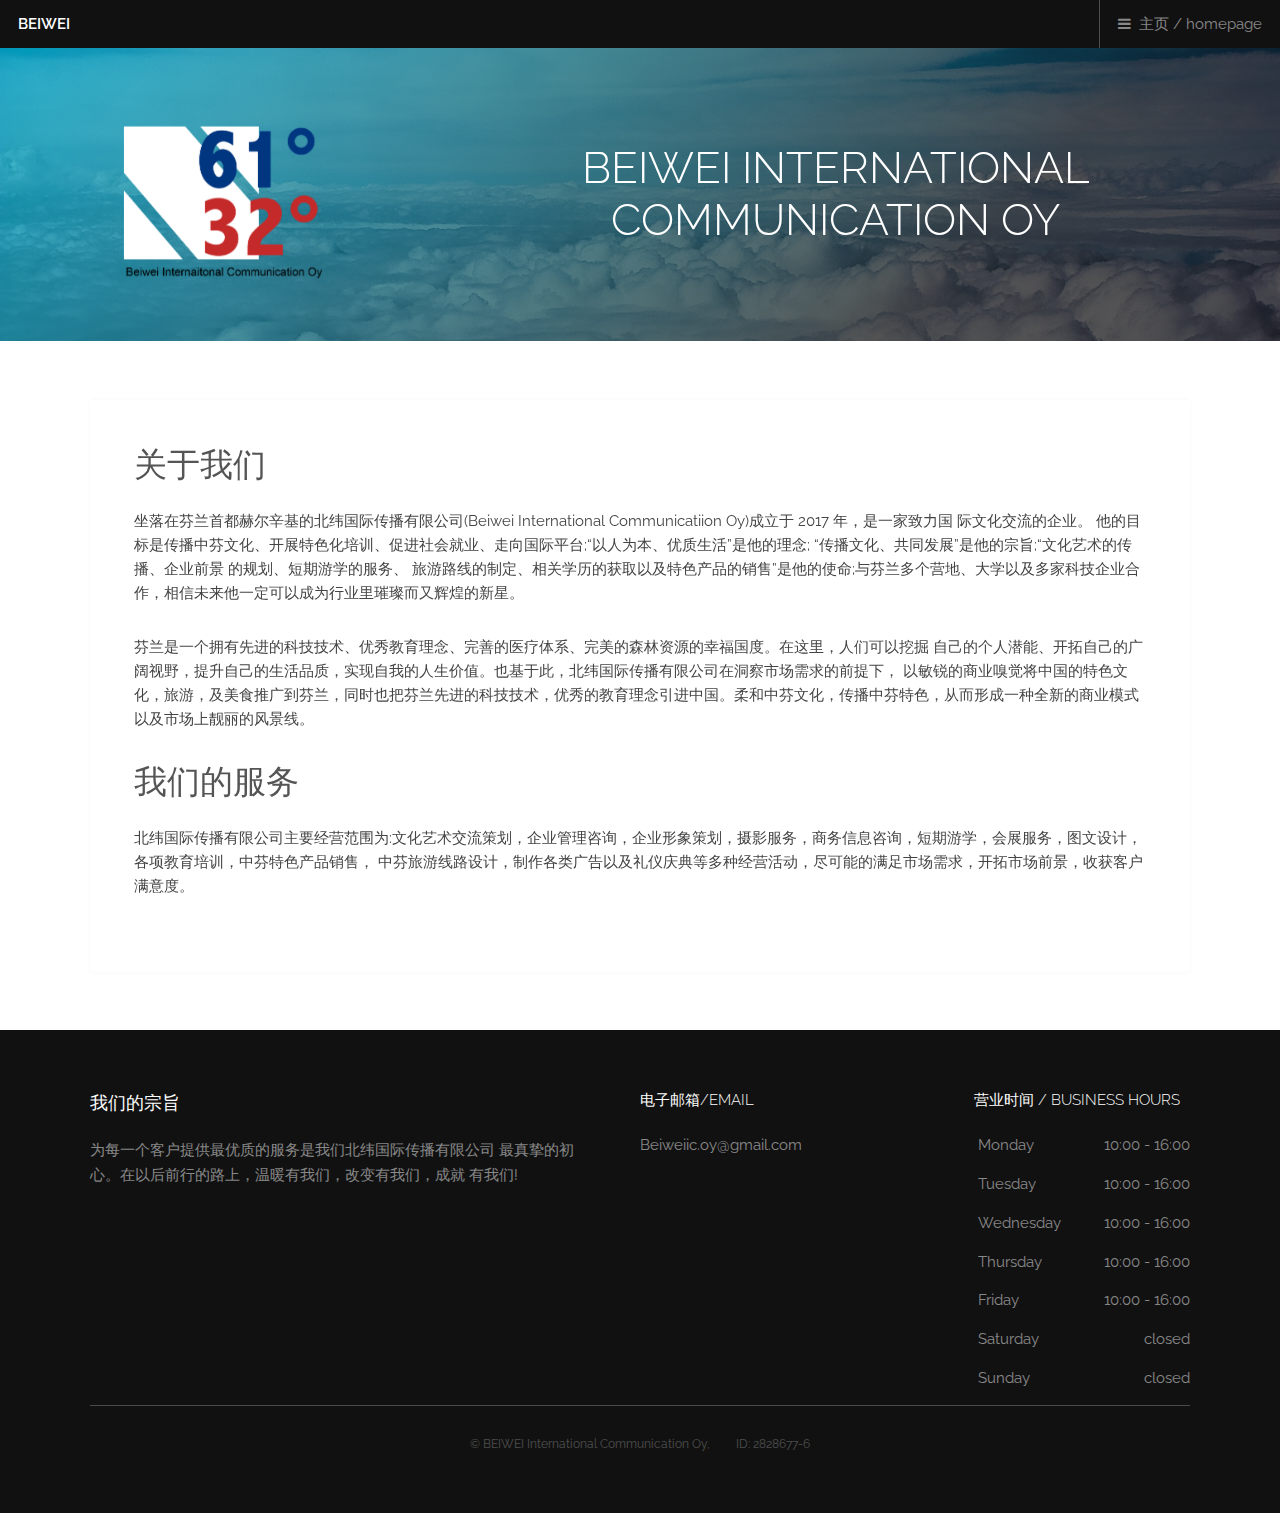
==== commit a6a00a5c: ": delete" ====
--- a/index.html
+++ b/index.html
@@ -17,14 +17,15 @@
 	<!-- Header -->
 	<header id="header">
 		<a class="logo" href="index.html">BEIWEI<nav>
-				<!--<a href="#menu">Menu</a>					IF YOU EVER NEED A MENU JUST UNCOMMENT THIS LINE		-->
+				<a href="#menu">主页 / homepage</a>
 			</nav>
 	</header>
 
 	<!-- Nav -->
 	<nav id="menu">
 		<ul class="links">
-			<li><a href="index.html">Home</a></li>
+			<li><a href="index.html">主页 / homepage</a></li>
+			<li><a href="services.html">服务项目 / Services</a></li>
 		</ul>
 	</nav>
 
@@ -41,23 +42,22 @@
 				<header>
 					<h2>关于我们</h2>
 				</header>
-				<p>坐在在芬兰首都赫尔辛基的北纬国际传播有限公司(Beiwei International Communicatiion Oy)成立于 2017 年，是一家致力国
-					际文化交流的企业。他的目标是传播中芬文化、开展特色化培训、促 进社会就业、走向国际平台;“以人为本、优质生活”是他的理念; “传播文化、共同发展”是他的宗旨;“文化艺术的传播、企业前景
-					的规划、短期游学的服务、旅游路线的制定、相关学历的获取以及特 色产品的销售”是他的使命;在拥有芬兰 6 大合作营地、多所合作大 学以及芬中经济协会等资料下，他一定可以成为行业里璀璨而又辉煌 的新星。
+				<p>
+					坐落在芬兰首都赫尔辛基的北纬国际传播有限公司(Beiwei International Communicatiion Oy)成立于 2017 年，是一家致力国 际文化交流的企业。
+					他的目标是传播中芬文化、开展特色化培训、促进社会就业、走向国际平台;“以人为本、优质生活”是他的理念; “传播文化、共同发展”是他的宗旨;“文化艺术的传播、企业前景 的规划、短期游学的服务、
+					旅游路线的制定、相关学历的获取以及特色产品的销售”是他的使命;与芬兰多个营地、大学以及多家科技企业合作，相信未来他一定可以成为行业里璀璨而又辉煌的新星。
+				</p>
+				<p>
+					芬兰是一个拥有先进的科技技术、优秀教育理念、完善的医疗体系、完美的森林资源的幸福国度。在这里，人们可以挖掘 自己的个人潜能、开拓自己的广阔视野，提升自己的生活品质，实现自我的人生价值。也基于此，北纬国际传播有限公司在洞察市场需求的前提下，
+					以敏锐的商业嗅觉将中国的特色文化，旅游，及美食推广到芬兰，同时也把芬兰先进的科技技术，优秀的教育理念引进中国。柔和中芬文化，传播中芬特色，从而形成一种全新的商业模式以及市场上靓丽的风景线。
 				</p>
 				<header>
 					<h2>我们的服务</h2>
 				</header>
-				<p>一直以来，芬兰都是一个具有先进新型的科技技术、与时俱进的 教育理念以及旅游医疗远著文明的幸福国度。在这里，人们可以挖掘 自己的个人潜能、开拓自己的广阔视野，提升自己的生活品质，实现
-					自我的人生价值。也基于此，北纬国际传播有限公司在洞察市场需求 的前提下，以敏锐的商业嗅觉将国的特色文化，旅游，及美食推广到 芬兰，柔和中芬文化，传播中芬特色，从而形成一种全新的商业模式
-					以及市场上靓丽的风景线;
-					北纬国际传播有限公司主要经营范围为:文化艺术交流策划，企 业管理咨询，企业形象策划，摄影服务，商务信息咨询，短期游学会 展服务，图文设计，各项教育培训, 中芬特色产品销售，中芬旅游线
-					路设计，制作各类广告以及礼仪庆典等多种经营活动，尽可能的满足 市场需求，开拓市场前景，收获客户满意度; 现阶段下，我们主推的服务是为期一年的芬兰教育体系资格证
-					书、芬兰教练教育文凭以及冬令营;教育体系资格证书、芬兰教练教 育文凭的亮点在于:一、他是专为中国学生提供就业资格培训，只需 要通过考试，无需雅思成绩的模式也避免了很多学生因为无法通过雅
-					思而无法出国的困境;二他将提供在中国和芬兰这两地提供优质的实 习计划，保证培训班中 30%的优秀学生预留工作岗位，也将推荐剩余 70%的培训生在芬兰或者中国与之合作的平台工作，力求实现 100%的
-					就业率;三就是优渥的工资待遇，在芬兰最低平均工资为 1750 欧元/ 元，还拥有每年一个月带薪休假的福利</p>
-				<p>对于冬令营，我们从将为学生定制最特色的活动内容，芬兰营地 介绍、艺术+冰雪+极光之旅，都让我们的学生感受到首都赫尔辛基芭 蕾舞学院的艺术氛围、感受滑雪越野的无限刺激、感受全球最美的极
-					光。这一路，我们共同前行，共同领略，所见所景也一定可以震撼人 心，让学生从心底迸发出声响。</p>
+				<p>
+					北纬国际传播有限公司主要经营范围为:文化艺术交流策划，企业管理咨询，企业形象策划，摄影服务，商务信息咨询，短期游学，会展服务，图文设计，各项教育培训，中芬特色产品销售，
+					中芬旅游线路设计，制作各类广告以及礼仪庆典等多种经营活动，尽可能的满足市场需求，开拓市场前景，收获客户满意度。
+				</p>
 			</div>
 		</div>
 	</section>
@@ -71,7 +71,7 @@
 					<p>为每一个客户提供最优质的服务是我们北纬国际传播有限公司 最真挚的初心。在以后前行的路上，温暖有我们，改变有我们，成就 有我们!</p>
 				</section>
 				<section>
-					<h4>电子邮箱/Email:</h4>
+					<h4>电子邮箱/Email</h4>
 					<ul class="alt">
 						<li><a href="mailto:Beiweiic.oy@gmail.com">Beiweiic.oy@gmail.com</a></li>
 					</ul>
--- a/assets/css/main.css
+++ b/assets/css/main.css
@@ -4052,6 +4052,10 @@
   #header {
     min-width: 320px;
   }
+  #logo{
+    opacity: 0;
+    position: absolute;
+  }
 }
 
 /* Heading */
@@ -4569,4 +4573,17 @@
   z-index: 5;
   height: 100%;
   width: auto;
+}
+
+#serList{
+  list-style-type: none;
+  padding-left: 0;
+}
+
+#serList li > p{
+  margin-bottom: 1em;
+}
+
+.servicesList{
+  font-weight: 600;
 }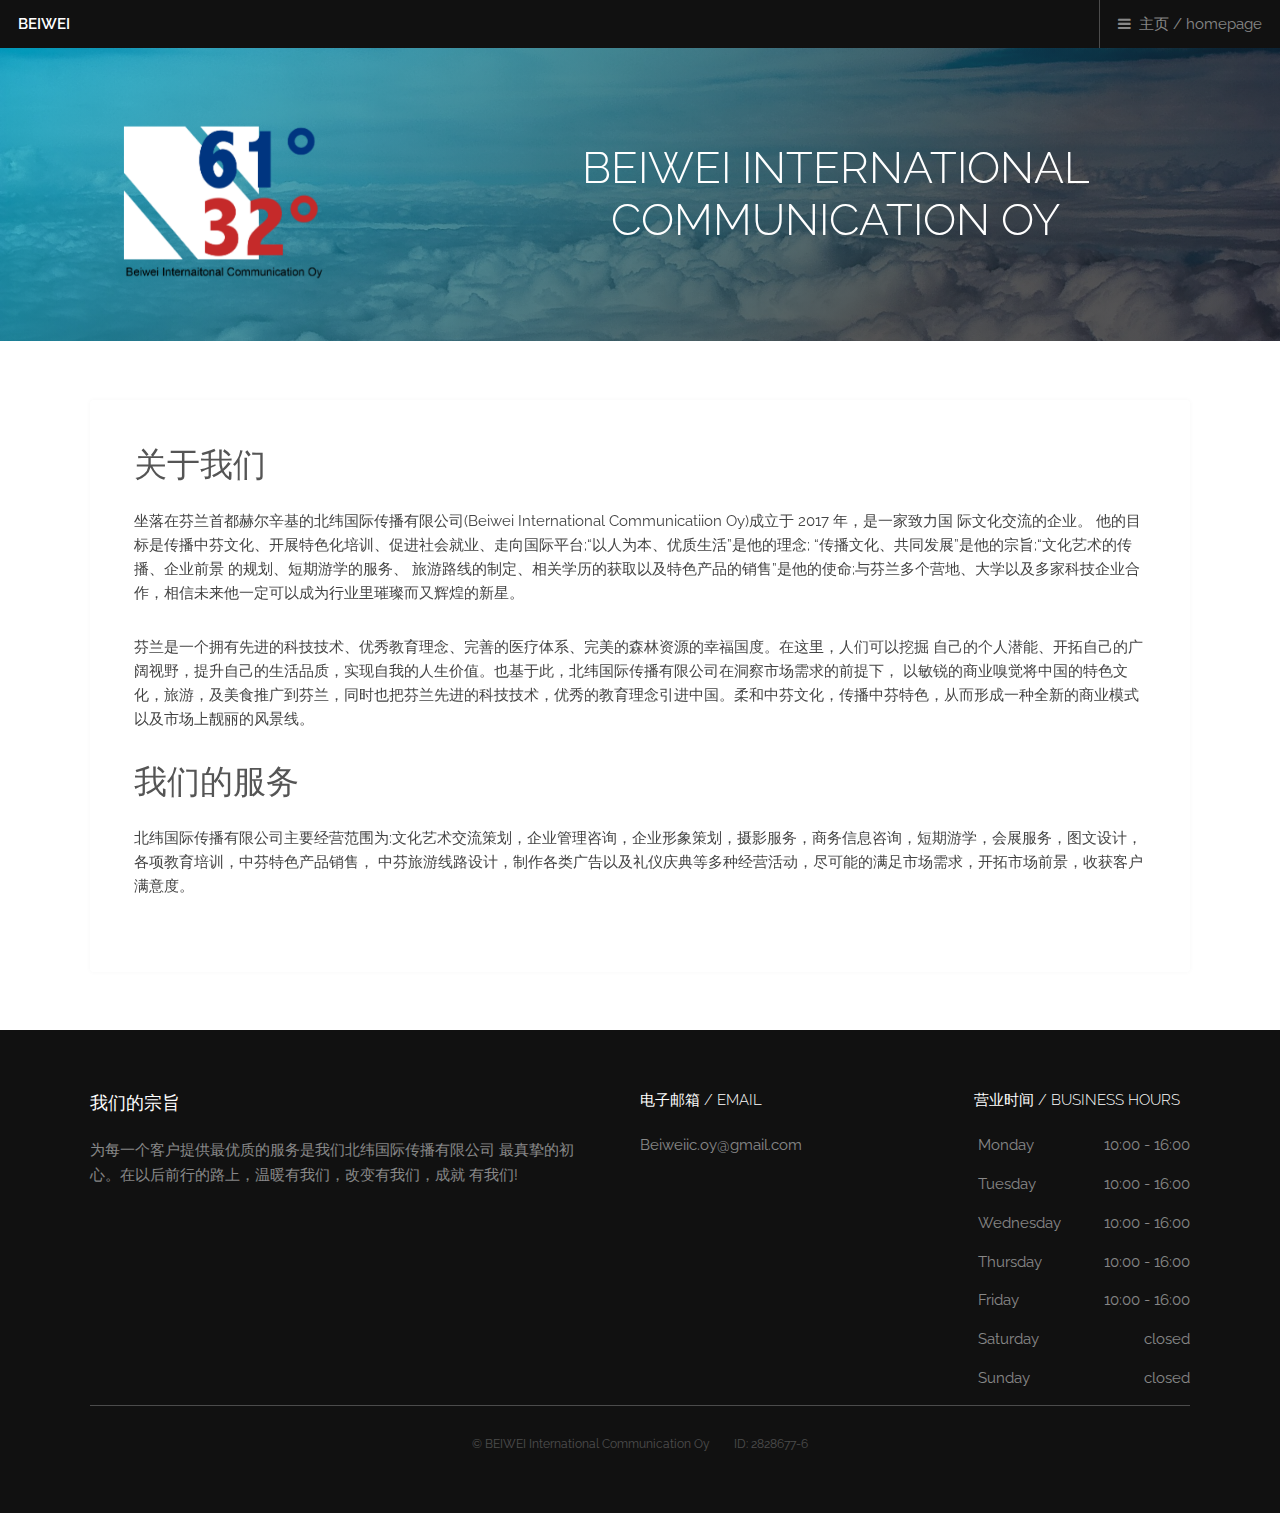
==== commit 4339e5a4: "small fix" ====
--- a/index.html
+++ b/index.html
@@ -71,7 +71,7 @@
 					<p>为每一个客户提供最优质的服务是我们北纬国际传播有限公司 最真挚的初心。在以后前行的路上，温暖有我们，改变有我们，成就 有我们!</p>
 				</section>
 				<section>
-					<h4>电子邮箱/Email</h4>
+					<h4>电子邮箱 / Email</h4>
 					<ul class="alt">
 						<li><a href="mailto:Beiweiic.oy@gmail.com">Beiweiic.oy@gmail.com</a></li>
 					</ul>
@@ -90,7 +90,7 @@
 				</section>
 			</div>
 			<div class="copyright">
-				&copy; BEIWEI International Communication Oy, <span id="firm_id">ID: <a target="blank" href="https://tietopalvelu.ytj.fi/yritystiedot.aspx?yavain=2680077&tarkiste=06270AD4D674F9BA384127BEFBB8C7D7F8C81015">2828677-6</a></span>
+				&copy; BEIWEI International Communication Oy<span id="firm_id">ID: <a target="blank" href="https://tietopalvelu.ytj.fi/yritystiedot.aspx?yavain=2680077&tarkiste=06270AD4D674F9BA384127BEFBB8C7D7F8C81015">2828677-6</a></span>
 			</div>
 		</div>
 	</footer>
